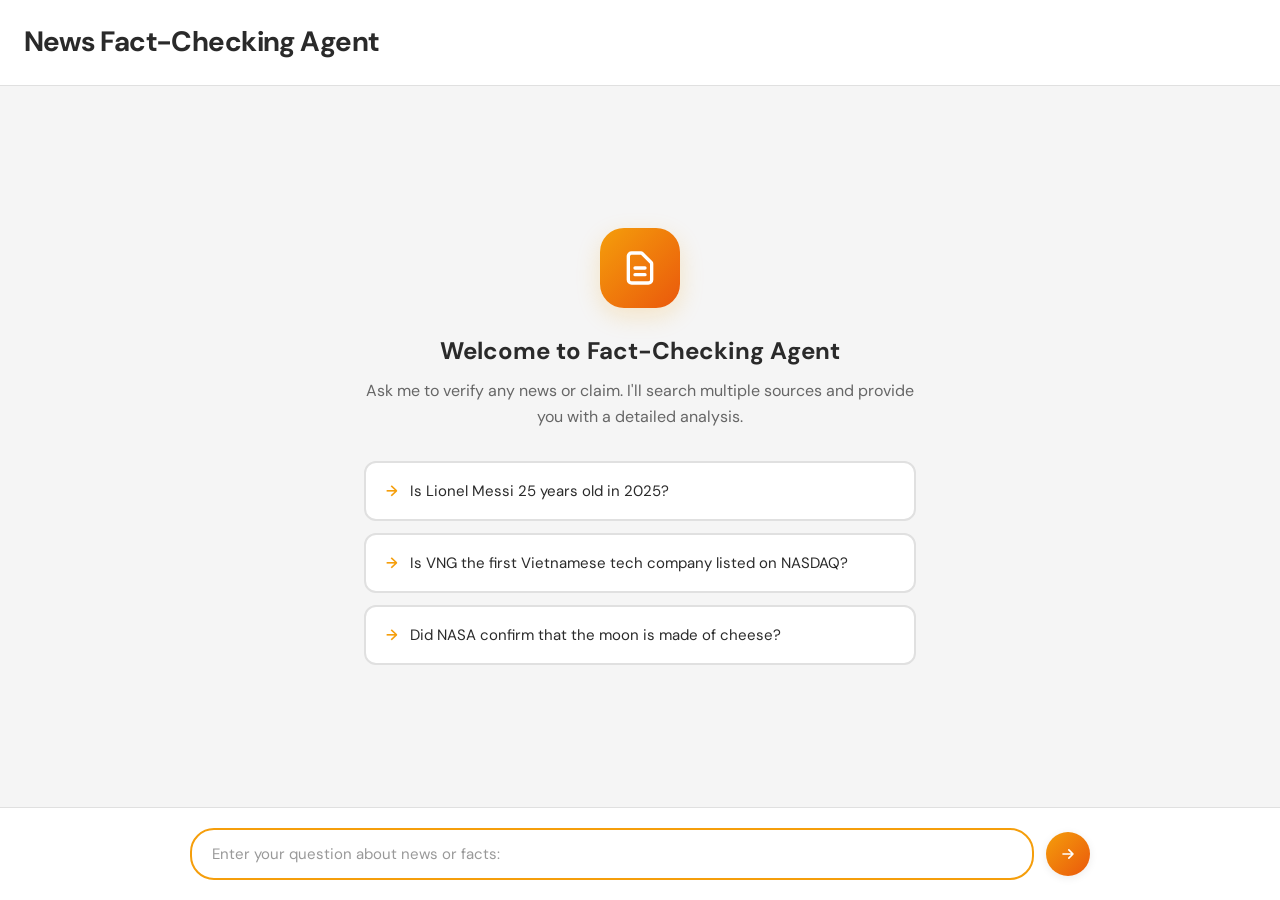
==== web_demo/backend/static/index.html @ e522af96 "Add web template" ====
<!DOCTYPE html>
<html lang="en">

<head>
    <meta charset="UTF-8">
    <meta name="viewport" content="width=device-width, initial-scale=1.0">
    <title>News Fact-Checking Agent</title>
    <link rel="preconnect" href="https://fonts.googleapis.com">
    <link rel="preconnect" href="https://fonts.gstatic.com" crossorigin>
    <link
        href="https://fonts.googleapis.com/css2?family=DM+Sans:wght@400;500;600;700&family=JetBrains+Mono:wght@400;500&display=swap"
        rel="stylesheet">
    <style>
        * {
            box-sizing: border-box;
            margin: 0;
            padding: 0;
        }

        :root {
            --bg-main: #f5f5f5;
            --bg-white: #ffffff;
            --text-primary: #2a2a2a;
            --text-secondary: #666666;

            /* User message colors (coral/red) */
            --user-bg: #ffe5e5;
            --user-border: #ffb3b3;
            --user-icon: #ff6b6b;

            /* Assistant message colors (amber/yellow) */
            --assistant-bg: #fff4e0;
            --assistant-border: #ffd966;
            --assistant-icon: #f59e0b;

            /* Tool call colors */
            --tool-bg: #f8f9fa;
            --tool-border: #e0e0e0;

            /* Status colors */
            --success-bg: #e8f5e9;
            --success-text: #2e7d32;
            --danger-bg: #ffebee;
            --danger-text: #c62828;
            --warning-bg: #fff8e1;
            --warning-text: #f57c00;

            /* Shadows */
            --shadow-sm: 0 1px 3px rgba(0, 0, 0, 0.05);
            --shadow-md: 0 2px 8px rgba(0, 0, 0, 0.08);
        }

        body {
            font-family: 'DM Sans', -apple-system, sans-serif;
            background: var(--bg-main);
            color: var(--text-primary);
            line-height: 1.6;
            display: flex;
            flex-direction: column;
            height: 100vh;
            overflow: hidden;
        }

        /* Header */
        header {
            background: var(--bg-white);
            border-bottom: 1px solid var(--tool-border);
            padding: 1.25rem 1.5rem;
            flex-shrink: 0;
        }

        h1 {
            font-size: 1.75rem;
            font-weight: 700;
            color: var(--text-primary);
            letter-spacing: -0.02em;
        }

        /* Chat Container */
        .chat-container {
            flex: 1;
            overflow-y: auto;
            padding: 2rem 1rem;
            display: flex;
            flex-direction: column;
            gap: 1.5rem;
            max-width: 900px;
            margin: 0 auto;
            width: 100%;
        }

        /* Message Bubbles */
        .message {
            display: flex;
            gap: 0.75rem;
            align-items: flex-start;
            animation: slideIn 0.3s ease-out;
        }

        @keyframes slideIn {
            from {
                opacity: 0;
                transform: translateY(10px);
            }

            to {
                opacity: 1;
                transform: translateY(0);
            }
        }

        .message-icon {
            width: 36px;
            height: 36px;
            border-radius: 50%;
            display: flex;
            align-items: center;
            justify-content: center;
            flex-shrink: 0;
        }

        .message-icon svg {
            width: 20px;
            height: 20px;
            stroke: white;
            stroke-width: 2;
            fill: none;
        }

        .user-message .message-icon {
            background: var(--user-icon);
        }

        .assistant-message .message-icon {
            background: var(--assistant-icon);
        }

        .message-content {
            flex: 1;
            background: var(--bg-white);
            border-radius: 12px;
            padding: 1rem 1.25rem;
            box-shadow: var(--shadow-sm);
            border: 1px solid var(--tool-border);
        }

        .user-message .message-content {
            background: var(--user-bg);
            border-color: var(--user-border);
        }

        .assistant-message .message-content {
            background: var(--assistant-bg);
            border-color: var(--assistant-border);
        }

        .message-text {
            font-size: 0.9375rem;
            line-height: 1.6;
            color: var(--text-primary);
        }

        /* Step-by-step plan styling */
        .plan-section {
            margin-top: 0.75rem;
        }

        .plan-title {
            font-weight: 600;
            margin-bottom: 0.5rem;
            font-size: 0.9375rem;
        }

        .plan-section ol {
            margin-left: 1.25rem;
            color: var(--text-secondary);
        }

        .plan-section li {
            margin-bottom: 0.25rem;
            font-size: 0.875rem;
        }

        /* Tool Call Section */
        .tool-call {
            background: var(--tool-bg);
            border: 1px solid var(--tool-border);
            border-radius: 8px;
            overflow: hidden;
            margin-top: 1rem;
        }

        .tool-header {
            padding: 0.75rem 1rem;
            font-size: 0.875rem;
            font-weight: 500;
            color: var(--text-secondary);
            display: flex;
            justify-content: space-between;
            align-items: center;
            cursor: pointer;
            user-select: none;
            transition: background 0.2s;
        }

        .tool-header:hover {
            background: rgba(0, 0, 0, 0.02);
        }

        .tool-arrow {
            transition: transform 0.3s ease;
            width: 16px;
            height: 16px;
            stroke: var(--text-secondary);
        }

        .tool-call.collapsed .tool-arrow {
            transform: rotate(-90deg);
        }

        .tool-content {
            padding: 1rem;
            border-top: 1px solid var(--tool-border);
            font-family: 'JetBrains Mono', monospace;
            font-size: 0.8125rem;
            color: var(--text-secondary);
            line-height: 1.5;
            max-height: 400px;
            overflow-y: auto;
            transition: max-height 0.3s ease;
        }

        .tool-call.collapsed .tool-content {
            display: none;
        }

        /* Processing Indicator */
        .processing {
            display: flex;
            align-items: center;
            gap: 0.5rem;
            color: var(--text-secondary);
            font-size: 0.875rem;
            padding: 0.5rem 0;
        }

        .spinner {
            width: 16px;
            height: 16px;
            border: 2px solid rgba(0, 0, 0, 0.1);
            border-radius: 50%;
            border-top-color: var(--assistant-icon);
            animation: spin 0.8s linear infinite;
        }

        @keyframes spin {
            to {
                transform: rotate(360deg);
            }
        }

        /* Result Section */
        .result-section {
            margin-top: 1rem;
        }

        .verdict-badge {
            display: inline-flex;
            align-items: center;
            gap: 0.5rem;
            padding: 0.5rem 1rem;
            border-radius: 20px;
            font-weight: 600;
            font-size: 0.875rem;
            text-transform: uppercase;
            letter-spacing: 0.025em;
            margin-bottom: 1rem;
        }

        .verdict-SUPPORTED {
            background: var(--success-bg);
            color: var(--success-text);
        }

        .verdict-REFUTED {
            background: var(--danger-bg);
            color: var(--danger-text);
        }

        .verdict-NEI {
            background: var(--warning-bg);
            color: var(--warning-text);
        }

        .section-title {
            font-weight: 600;
            font-size: 0.9375rem;
            margin: 1.25rem 0 0.75rem 0;
            color: var(--text-primary);
        }

        .justification-text {
            line-height: 1.7;
            color: var(--text-primary);
            font-size: 0.9375rem;
        }

        .justification-text b {
            font-weight: 600;
        }

        .justification-text a {
            color: #0066cc;
            text-decoration: underline;
        }

        .evidence-grid {
            display: grid;
            grid-template-columns: repeat(auto-fill, minmax(260px, 1fr));
            gap: 0.75rem;
            list-style: none;
            margin-top: 0.75rem;
        }

        .evidence-card {
            background: rgba(255, 255, 255, 0.6);
            border: 1px solid var(--tool-border);
            border-radius: 8px;
            padding: 1rem;
            font-size: 0.875rem;
            line-height: 1.5;
            transition: all 0.2s;
        }

        .evidence-card:hover {
            border-color: var(--assistant-border);
            box-shadow: var(--shadow-md);
        }

        .evidence-title {
            font-weight: 600;
            color: var(--text-primary);
            margin-bottom: 0.5rem;
        }

        .evidence-text {
            color: var(--text-secondary);
            margin-bottom: 0.75rem;
        }

        .evidence-link {
            display: flex;
            align-items: center;
            gap: 0.375rem;
            font-size: 0.75rem;
            color: #0066cc;
            text-decoration: none;
            padding-top: 0.75rem;
            border-top: 1px solid var(--tool-border);
        }

        .evidence-link:hover {
            text-decoration: underline;
        }

        .evidence-link svg {
            width: 12px;
            height: 12px;
            flex-shrink: 0;
        }

        .evidence-link span {
            overflow: hidden;
            text-overflow: ellipsis;
            white-space: nowrap;
        }

        /* Input Section */
        .input-section {
            background: var(--bg-white);
            border-top: 1px solid var(--tool-border);
            padding: 1.25rem 1.5rem;
            flex-shrink: 0;
        }

        .input-wrapper {
            max-width: 900px;
            margin: 0 auto;
            display: flex;
            gap: 0.75rem;
            align-items: center;
        }

        .input-field {
            flex: 1;
            background: var(--bg-main);
            border: 2px solid var(--tool-border);
            border-radius: 24px;
            padding: 0.875rem 1.25rem;
            font-family: inherit;
            font-size: 0.9375rem;
            color: var(--text-primary);
            outline: none;
            transition: all 0.2s;
        }

        .input-field:focus {
            border-color: var(--assistant-icon);
            background: var(--bg-white);
        }

        .input-field::placeholder {
            color: #999;
        }

        .send-button {
            width: 44px;
            height: 44px;
            border-radius: 50%;
            background: linear-gradient(135deg, var(--assistant-icon), #ea580c);
            border: none;
            cursor: pointer;
            display: flex;
            align-items: center;
            justify-content: center;
            transition: all 0.2s;
            flex-shrink: 0;
            box-shadow: var(--shadow-md);
        }

        .send-button:hover:not(:disabled) {
            transform: scale(1.05);
            box-shadow: 0 4px 12px rgba(245, 158, 11, 0.3);
        }

        .send-button:disabled {
            opacity: 0.5;
            cursor: not-allowed;
        }

        .send-button svg {
            width: 20px;
            height: 20px;
            stroke: white;
            fill: none;
            stroke-width: 2;
        }

        /* Empty State */
        .empty-state {
            display: flex;
            flex-direction: column;
            align-items: center;
            justify-content: center;
            text-align: center;
            padding: 3rem 1.5rem;
            max-width: 600px;
            margin: 0 auto;
            height: 100%;
        }

        .empty-icon {
            width: 80px;
            height: 80px;
            background: linear-gradient(135deg, var(--assistant-icon), #ea580c);
            border-radius: 24px;
            display: flex;
            align-items: center;
            justify-content: center;
            margin-bottom: 1.5rem;
            box-shadow: 0 8px 24px rgba(245, 158, 11, 0.2);
        }

        .empty-icon svg {
            width: 40px;
            height: 40px;
            stroke: white;
            fill: none;
            stroke-width: 2;
        }

        .empty-title {
            font-size: 1.5rem;
            font-weight: 700;
            color: var(--text-primary);
            margin-bottom: 0.5rem;
        }

        .empty-description {
            font-size: 1rem;
            color: var(--text-secondary);
            margin-bottom: 2rem;
            line-height: 1.6;
        }

        .example-questions {
            display: grid;
            gap: 0.75rem;
            width: 100%;
        }

        .example-card {
            background: var(--bg-white);
            border: 2px solid var(--tool-border);
            border-radius: 12px;
            padding: 1rem 1.25rem;
            text-align: left;
            cursor: pointer;
            transition: all 0.2s;
            font-size: 0.9375rem;
            color: var(--text-primary);
        }

        .example-card:hover {
            border-color: var(--assistant-icon);
            background: var(--assistant-bg);
            transform: translateY(-2px);
            box-shadow: var(--shadow-md);
        }

        .example-card::before {
            content: '→';
            margin-right: 0.5rem;
            color: var(--assistant-icon);
            font-weight: 600;
        }

        /* Utilities */
        .hidden {
            display: none !important;
        }

        /* Scrollbar styling */
        .chat-container::-webkit-scrollbar,
        .tool-content::-webkit-scrollbar {
            width: 8px;
        }

        .chat-container::-webkit-scrollbar-track,
        .tool-content::-webkit-scrollbar-track {
            background: transparent;
        }

        .chat-container::-webkit-scrollbar-thumb,
        .tool-content::-webkit-scrollbar-thumb {
            background: #d0d0d0;
            border-radius: 4px;
        }

        .chat-container::-webkit-scrollbar-thumb:hover,
        .tool-content::-webkit-scrollbar-thumb:hover {
            background: #b0b0b0;
        }

        /* Responsive */
        @media (max-width: 768px) {
            .chat-container {
                padding: 1rem 0.75rem;
            }

            .evidence-grid {
                grid-template-columns: 1fr;
            }

            h1 {
                font-size: 1.5rem;
            }
        }
    </style>
</head>

<body>
    <header>
        <h1>News Fact-Checking Agent</h1>
    </header>

    <div class="chat-container" id="chatContainer">
        <!-- Empty State (shown when no messages) -->
        <div class="empty-state" id="emptyState">
            <div class="empty-icon">
                <svg fill="none" stroke="currentColor" viewBox="0 0 24 24">
                    <path stroke-linecap="round" stroke-linejoin="round"
                        d="M9 12h6m-6 4h6m2 5H7a2 2 0 01-2-2V5a2 2 0 012-2h5.586a1 1 0 01.707.293l5.414 5.414a1 1 0 01.293.707V19a2 2 0 01-2 2z">
                    </path>
                </svg>
            </div>
            <h2 class="empty-title">Welcome to Fact-Checking Agent</h2>
            <p class="empty-description">
                Ask me to verify any news or claim. I'll search multiple sources and provide you with a detailed
                analysis.
            </p>
            <div class="example-questions">
                <div class="example-card" onclick="fillExample('Is Lionel Messi 25 years old in 2025?')">
                    Is Lionel Messi 25 years old in 2025?
                </div>
                <div class="example-card"
                    onclick="fillExample('Is VNG the first Vietnamese tech company listed on NASDAQ?')">
                    Is VNG the first Vietnamese tech company listed on NASDAQ?
                </div>
                <div class="example-card" onclick="fillExample('Did NASA confirm that the moon is made of cheese?')">
                    Did NASA confirm that the moon is made of cheese?
                </div>
            </div>
        </div>
        <!-- Messages will be dynamically added here -->
    </div>

    <div class="input-section">
        <div class="input-wrapper">
            <input type="text" id="claimInput" class="input-field"
                placeholder="Enter your question about news or facts:" autocomplete="off">
            <button class="send-button" id="sendButton" onclick="submitClaim()">
                <svg fill="none" stroke="currentColor" viewBox="0 0 24 24">
                    <path stroke-linecap="round" stroke-linejoin="round" d="M13 7l5 5m0 0l-5 5m5-5H6"></path>
                </svg>
            </button>
        </div>
    </div>

    <script>
        const chatContainer = document.getElementById('chatContainer');
        const claimInput = document.getElementById('claimInput');
        const sendButton = document.getElementById('sendButton');
        const emptyState = document.getElementById('emptyState');

        let currentToolCalls = [];
        let processingElement = null;

        function fillExample(text) {
            claimInput.value = text;
            claimInput.focus();
        }

        function submitClaim() {
            const claim = claimInput.value.trim();
            if (!claim) {
                claimInput.focus();
                return;
            }

            // Hide empty state
            if (emptyState) {
                emptyState.style.display = 'none';
            }

            // Disable input
            claimInput.disabled = true;
            sendButton.disabled = true;

            // Add user message
            addUserMessage(claim);

            // Clear input
            claimInput.value = '';

            // Add assistant response container
            addAssistantMessage();

            // Start fact checking
            checkClaim(claim);
        }

        function addUserMessage(text) {
            const messageDiv = document.createElement('div');
            messageDiv.className = 'message user-message';
            messageDiv.innerHTML = `
                <div class="message-icon">
                    <svg fill="none" stroke="currentColor" viewBox="0 0 24 24">
                        <path stroke-linecap="round" stroke-linejoin="round" d="M16 7a4 4 0 11-8 0 4 4 0 018 0zM12 14a7 7 0 00-7 7h14a7 7 0 00-7-7z"></path>
                    </svg>
                </div>
                <div class="message-content">
                    <div class="message-text">${escapeHtml(text)}</div>
                </div>
            `;
            chatContainer.appendChild(messageDiv);
            scrollToBottom();
        }

        function addAssistantMessage() {
            const messageDiv = document.createElement('div');
            messageDiv.className = 'message assistant-message';
            messageDiv.id = 'assistantMessage';
            messageDiv.innerHTML = `
                <div class="message-icon">
                    <svg fill="none" stroke="currentColor" viewBox="0 0 24 24">
                        <path stroke-linecap="round" stroke-linejoin="round" d="M9.663 17h4.673M12 3v1m6.364 1.636l-.707.707M21 12h-1M4 12H3m3.343-5.657l-.707-.707m2.828 9.9a5 5 0 117.072 0l-.548.547A3.374 3.374 0 0014 18.469V19a2 2 0 11-4 0v-.531c0-.895-.356-1.754-.988-2.386l-.548-.547z"></path>
                    </svg>
                </div>
                <div class="message-content" id="assistantContent">
                    <div class="plan-section">
                        <div class="plan-title">Here's my step-by-step plan:</div>
                        <ol>
                            <li>Decide on search terms based on the statement.</li>
                            <li>Decide on the sources to check for information (at least 5 sources).</li>
                            <li>Search for the relevant information from the sources one by one.</li>
                            <li>Summarize the findings and generate a markdown report.</li>
                        </ol>
                    </div>
                </div>
            `;
            chatContainer.appendChild(messageDiv);
            scrollToBottom();
        }

        function addToolCall(message) {
            const assistantContent = document.getElementById('assistantContent');
            if (!assistantContent) return;

            const toolDiv = document.createElement('div');
            toolDiv.className = 'tool-call collapsed';
            const toolId = 'tool-' + Date.now();
            toolDiv.id = toolId;
            toolDiv.innerHTML = `
                <div class="tool-header" onclick="toggleTool('${toolId}')">
                    <span>Tool Call</span>
                    <svg class="tool-arrow" fill="none" stroke="currentColor" viewBox="0 0 24 24">
                        <path stroke-linecap="round" stroke-linejoin="round" d="M19 9l-7 7-7-7"></path>
                    </svg>
                </div>
                <div class="tool-content">${escapeHtml(message)}</div>
            `;
            assistantContent.appendChild(toolDiv);
            scrollToBottom();
        }

        function addProcessing() {
            const assistantContent = document.getElementById('assistantContent');
            if (!assistantContent) return;

            processingElement = document.createElement('div');
            processingElement.className = 'processing';
            processingElement.id = 'processingIndicator';
            processingElement.innerHTML = `
                <div class="spinner"></div>
                <span>Processing...</span>
            `;
            assistantContent.appendChild(processingElement);
            scrollToBottom();
        }

        function removeProcessing() {
            if (processingElement) {
                processingElement.remove();
                processingElement = null;
            }
        }

        function showResult(result) {
            removeProcessing();

            const assistantContent = document.getElementById('assistantContent');
            if (!assistantContent) return;

            const resultDiv = document.createElement('div');
            resultDiv.className = 'result-section';

            // Verdict
            const verdict = result.verdict || 'NEI';
            let verdictHTML = `<div class="verdict-badge verdict-${verdict}">${verdict}</div>`;

            // Justification
            let justification = result.justification || 'No justification provided.';
            justification = justification
                .replace(/\*\*(.*?)\*\*/g, '<b>$1</b>')
                .replace(/\[(.*?)\]\((.*?)\)/g, '<a href="$2" target="_blank">$1</a>')
                .replace(/\n/g, '<br>');

            let justificationHTML = `
                <div class="section-title">Justification</div>
                <div class="justification-text">${justification}</div>
            `;

            // Evidence
            let evidenceHTML = '';
            const evidences = result.evidences || [];
            if (evidences.length > 0) {
                evidenceHTML = '<div class="section-title">Evidence & References</div><ul class="evidence-grid">';
                evidences.forEach(evObj => {
                    const content = typeof evObj === 'string' ? evObj : evObj.text;
                    const url = typeof evObj === 'object' ? evObj.url : null;
                    const title = typeof evObj === 'object' ? evObj.title : null;

                    const cleanContent = content.replace(/\*\*/g, '').replace(/### Evidence from `[^`]+`\n/g, '');

                    let cardHTML = '<li class="evidence-card">';
                    if (title) {
                        cardHTML += `<div class="evidence-title">${escapeHtml(title)}</div>`;
                    }
                    cardHTML += `<div class="evidence-text">${escapeHtml(cleanContent)}</div>`;
                    if (url) {
                        cardHTML += `
                            <a href="${escapeHtml(url)}" target="_blank" class="evidence-link">
                                <svg fill="none" stroke="currentColor" viewBox="0 0 24 24">
                                    <path stroke-linecap="round" stroke-linejoin="round" d="M10 6H6a2 2 0 00-2 2v10a2 2 0 002 2h10a2 2 0 002-2v-4M14 4h6m0 0v6m0-6L10 14"></path>
                                </svg>
                                <span>${escapeHtml(url)}</span>
                            </a>
                        `;
                    }
                    cardHTML += '</li>';
                    evidenceHTML += cardHTML;
                });
                evidenceHTML += '</ul>';
            }

            resultDiv.innerHTML = verdictHTML + justificationHTML + evidenceHTML;
            assistantContent.appendChild(resultDiv);

            // Re-enable input
            claimInput.disabled = false;
            sendButton.disabled = false;
            claimInput.focus();

            scrollToBottom();
        }

        async function checkClaim(claim) {
            addProcessing();

            try {
                const response = await fetch('/api/check', {
                    method: 'POST',
                    headers: { 'Content-Type': 'application/json' },
                    body: JSON.stringify({ claim })
                });

                if (!response.ok) throw new Error('Network response was not ok');

                const reader = response.body.getReader();
                const decoder = new TextDecoder();
                let buffer = '';

                while (true) {
                    const { done, value } = await reader.read();
                    if (done) break;

                    buffer += decoder.decode(value, { stream: true });
                    const lines = buffer.split('\n\n');
                    buffer = lines.pop();

                    for (const line of lines) {
                        if (line.startsWith('event: ')) {
                            const [meta, ...dataParts] = line.split('\n');
                            const eventType = meta.replace('event: ', '').trim();
                            const dataStr = dataParts.map(p => p.replace('data: ', '')).join('\n').trim();

                            if (!dataStr) continue;
                            const data = JSON.parse(dataStr);

                            if (eventType === 'log') {
                                addToolCall(data.message);
                            } else if (eventType === 'result') {
                                showResult(data);
                            } else if (eventType === 'error') {
                                removeProcessing();
                                addToolCall('ERROR: ' + data.error);
                                claimInput.disabled = false;
                                sendButton.disabled = false;
                            }
                        }
                    }
                }
            } catch (err) {
                console.error(err);
                removeProcessing();
                addToolCall('Error connecting to server: ' + err.message);
                claimInput.disabled = false;
                sendButton.disabled = false;
            }
        }

        function toggleTool(toolId) {
            const toolElement = document.getElementById(toolId);
            if (toolElement) {
                toolElement.classList.toggle('collapsed');
            }
        }

        function scrollToBottom() {
            setTimeout(() => {
                chatContainer.scrollTop = chatContainer.scrollHeight;
            }, 100);
        }

        function escapeHtml(text) {
            const div = document.createElement('div');
            div.textContent = text;
            return div.innerHTML;
        }

        // Allow Enter to submit
        claimInput.addEventListener('keydown', (e) => {
            if (e.key === 'Enter' && !claimInput.disabled) {
                submitClaim();
            }
        });

        // Focus input on load
        claimInput.focus();
    </script>
</body>

</html>
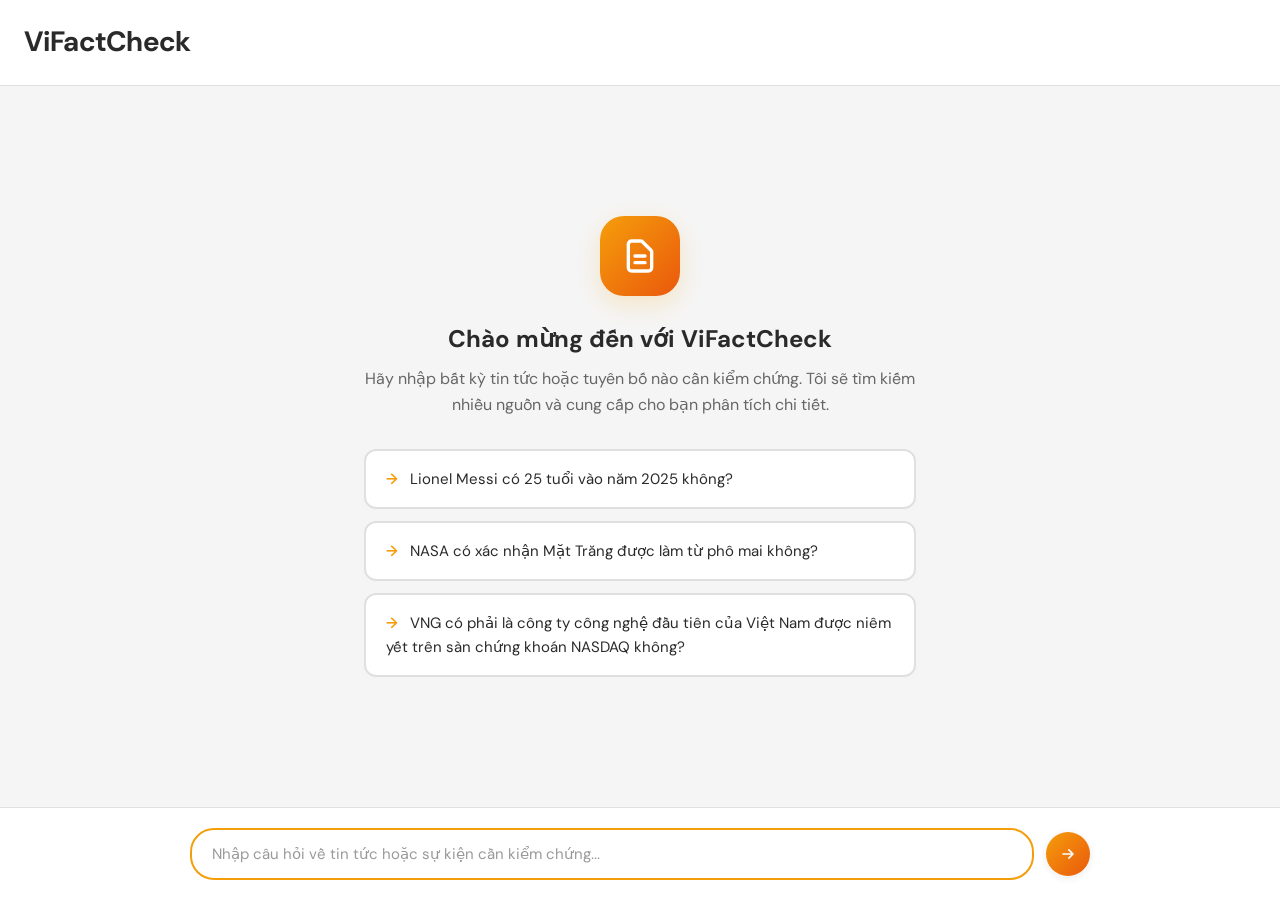
==== commit 0fba7c09: "Add ViFactCheck procedure" ====
--- a/web_demo/backend/static/index.html
+++ b/web_demo/backend/static/index.html
@@ -1,10 +1,10 @@
 <!DOCTYPE html>
-<html lang="en">
+<html lang="vi">
 
 <head>
     <meta charset="UTF-8">
     <meta name="viewport" content="width=device-width, initial-scale=1.0">
-    <title>News Fact-Checking Agent</title>
+    <title>Công cụ Kiểm chứng Tin tức</title>
     <link rel="preconnect" href="https://fonts.googleapis.com">
     <link rel="preconnect" href="https://fonts.gstatic.com" crossorigin>
     <link
@@ -183,20 +183,42 @@
 
         /* Tool Call Section */
         .tool-call {
-            background: var(--tool-bg);
+            background: var(--bg-white);
             border: 1px solid var(--tool-border);
-            border-radius: 8px;
+            border-radius: 10px;
             overflow: hidden;
-            margin-top: 1rem;
+            margin-top: 0.75rem;
+            box-shadow: var(--shadow-sm);
+            transition: all 0.2s;
+        }
+
+        .tool-call:hover {
+            box-shadow: var(--shadow-md);
+        }
+
+        .tool-call.tool-info {
+            border-left: 3px solid #3b82f6;
+        }
+
+        .tool-call.tool-success {
+            border-left: 3px solid var(--success-text);
+        }
+
+        .tool-call.tool-error {
+            border-left: 3px solid var(--danger-text);
+        }
+
+        .tool-call.tool-warning {
+            border-left: 3px solid var(--warning-text);
         }
 
         .tool-header {
-            padding: 0.75rem 1rem;
+            padding: 0.875rem 1rem;
             font-size: 0.875rem;
             font-weight: 500;
-            color: var(--text-secondary);
-            display: flex;
-            justify-content: space-between;
+            color: var(--text-primary);
+            display: flex;
+            gap: 0.75rem;
             align-items: center;
             cursor: pointer;
             user-select: none;
@@ -205,6 +227,56 @@
 
         .tool-header:hover {
             background: rgba(0, 0, 0, 0.02);
+        }
+
+        .tool-icon {
+            width: 20px;
+            height: 20px;
+            flex-shrink: 0;
+            display: flex;
+            align-items: center;
+            justify-content: center;
+            border-radius: 4px;
+            font-size: 0.875rem;
+        }
+
+        .tool-info .tool-icon {
+            color: #3b82f6;
+            background: rgba(59, 130, 246, 0.1);
+        }
+
+        .tool-success .tool-icon {
+            color: var(--success-text);
+            background: var(--success-bg);
+        }
+
+        .tool-error .tool-icon {
+            color: var(--danger-text);
+            background: var(--danger-bg);
+        }
+
+        .tool-warning .tool-icon {
+            color: var(--warning-text);
+            background: var(--warning-bg);
+        }
+
+        .tool-label {
+            flex: 1;
+            display: flex;
+            flex-direction: column;
+            gap: 0.125rem;
+        }
+
+        .tool-title {
+            font-weight: 600;
+            font-size: 0.875rem;
+            color: var(--text-primary);
+        }
+
+        .tool-summary {
+            font-size: 0.8125rem;
+            color: var(--text-secondary);
+            font-weight: 400;
         }
 
         .tool-arrow {
@@ -212,6 +284,7 @@
             width: 16px;
             height: 16px;
             stroke: var(--text-secondary);
+            flex-shrink: 0;
         }
 
         .tool-call.collapsed .tool-arrow {
@@ -224,14 +297,55 @@
             font-family: 'JetBrains Mono', monospace;
             font-size: 0.8125rem;
             color: var(--text-secondary);
-            line-height: 1.5;
+            line-height: 1.6;
             max-height: 400px;
             overflow-y: auto;
-            transition: max-height 0.3s ease;
+            background: var(--tool-bg);
+        }
+
+        .tool-content pre {
+            margin: 0;
+            white-space: pre-wrap;
+            word-break: break-word;
         }
 
         .tool-call.collapsed .tool-content {
             display: none;
+        }
+
+        /* ANSI Color Styles */
+        .ansi-green {
+            color: #2e7d32;
+            font-weight: 500;
+        }
+
+        .ansi-yellow {
+            color: #f57c00;
+            font-weight: 500;
+        }
+
+        .ansi-red {
+            color: #c62828;
+            font-weight: 500;
+        }
+
+        .ansi-blue {
+            color: #1976d2;
+            font-weight: 500;
+        }
+
+        .ansi-magenta {
+            color: #7b1fa2;
+            font-weight: 500;
+        }
+
+        .ansi-cyan {
+            color: #0097a7;
+            font-weight: 500;
+        }
+
+        .ansi-reset {
+            color: inherit;
         }
 
         /* Processing Indicator */
@@ -258,6 +372,146 @@
                 transform: rotate(360deg);
             }
         }
+
+        @keyframes pulse-glow {
+
+            0%,
+            100% {
+                box-shadow: 0 0 0 0 rgba(245, 158, 11, 0.4);
+            }
+
+            50% {
+                box-shadow: 0 0 0 4px rgba(245, 158, 11, 0.1);
+            }
+        }
+
+        @keyframes pulse-border {
+
+            0%,
+            100% {
+                border-left-width: 3px;
+            }
+
+            50% {
+                border-left-width: 5px;
+            }
+        }
+
+        @keyframes ripple {
+            0% {
+                transform: scale(1);
+                opacity: 0.4;
+            }
+
+            100% {
+                transform: scale(2);
+                opacity: 0;
+            }
+        }
+
+        /* Step-based Progress UI */
+        .steps-container {
+            margin-top: 1rem;
+            display: flex;
+            flex-direction: column;
+            gap: 0.75rem;
+        }
+
+        .step-item {
+            display: flex;
+            gap: 0.75rem;
+            align-items: flex-start;
+            padding: 0.75rem;
+            background: rgba(255, 255, 255, 0.5);
+            border-radius: 8px;
+            border-left: 3px solid transparent;
+            transition: all 0.3s;
+        }
+
+        .step-item.running {
+            border-left-color: var(--assistant-icon);
+            background: rgba(245, 158, 11, 0.05);
+            animation: pulse-border 2s ease-in-out infinite;
+        }
+
+        .step-item.complete {
+            border-left-color: var(--success-text);
+            background: rgba(46, 125, 50, 0.05);
+        }
+
+        .step-icon {
+            width: 24px;
+            height: 24px;
+            border-radius: 50%;
+            display: flex;
+            align-items: center;
+            justify-content: center;
+            flex-shrink: 0;
+            font-size: 0.75rem;
+            font-weight: 600;
+            position: relative;
+        }
+
+        .step-item.running .step-icon {
+            background: var(--assistant-icon);
+            color: white;
+            animation: pulse-glow 2s ease-in-out infinite;
+        }
+
+        /* Ripple effect for running icon */
+        .step-item.running .step-icon::before {
+            content: '';
+            position: absolute;
+            width: 100%;
+            height: 100%;
+            border-radius: 50%;
+            background: var(--assistant-icon);
+            opacity: 0.4;
+            animation: ripple 2s ease-out infinite;
+        }
+
+        .step-item.complete .step-icon {
+            background: var(--success-text);
+            color: white;
+        }
+
+        .step-icon.spinner-icon {
+            border: 2px solid rgba(255, 255, 255, 0.3);
+            border-top-color: white;
+            animation: spin 0.8s linear infinite;
+        }
+
+        .step-content {
+            flex: 1;
+        }
+
+        .step-title {
+            font-weight: 600;
+            font-size: 0.9375rem;
+            color: var(--text-primary);
+            margin-bottom: 0.25rem;
+        }
+
+        .step-detail {
+            font-size: 0.875rem;
+            color: var(--text-secondary);
+            line-height: 1.5;
+            white-space: pre-wrap;
+            /* Preserve line breaks and formatting */
+            word-wrap: break-word;
+            /* Break long URLs */
+        }
+
+        .step-result {
+            margin-top: 0.5rem;
+            padding: 0.5rem;
+            background: rgba(255, 255, 255, 0.7);
+            border-radius: 6px;
+            font-size: 0.875rem;
+            color: var(--text-primary);
+            line-height: 1.5;
+        }
+
 
         /* Result Section */
         .result-section {
@@ -571,7 +825,7 @@
 
 <body>
     <header>
-        <h1>News Fact-Checking Agent</h1>
+        <h1>ViFactCheck</h1>
     </header>
 
     <div class="chat-container" id="chatContainer">
@@ -584,21 +838,23 @@
                     </path>
                 </svg>
             </div>
-            <h2 class="empty-title">Welcome to Fact-Checking Agent</h2>
+            <h2 class="empty-title">Chào mừng đến với ViFactCheck</h2>
             <p class="empty-description">
-                Ask me to verify any news or claim. I'll search multiple sources and provide you with a detailed
-                analysis.
+                Hãy nhập bất kỳ tin tức hoặc tuyên bố nào cần kiểm chứng. Tôi sẽ tìm kiếm nhiều nguồn và cung cấp cho
+                bạn phân tích chi tiết.
             </p>
             <div class="example-questions">
-                <div class="example-card" onclick="fillExample('Is Lionel Messi 25 years old in 2025?')">
-                    Is Lionel Messi 25 years old in 2025?
+                <div class="example-card" onclick="fillExample('Lionel Messi có 25 tuổi vào năm 2025 không?')">
+                    Lionel Messi có 25 tuổi vào năm 2025 không?
                 </div>
                 <div class="example-card"
-                    onclick="fillExample('Is VNG the first Vietnamese tech company listed on NASDAQ?')">
-                    Is VNG the first Vietnamese tech company listed on NASDAQ?
+                    onclick="fillExample('NASA có xác nhận Mặt Trăng được làm từ phô mai không?')">
+                    NASA có xác nhận Mặt Trăng được làm từ phô mai không?
                 </div>
-                <div class="example-card" onclick="fillExample('Did NASA confirm that the moon is made of cheese?')">
-                    Did NASA confirm that the moon is made of cheese?
+                <div class="example-card"
+                    onclick="fillExample('VNG có phải là công ty công nghệ đầu tiên của Việt Nam được niêm yết trên sàn chứng khoán NASDAQ không?')">
+                    VNG có phải là công ty công nghệ đầu tiên của Việt Nam được niêm yết trên sàn chứng khoán NASDAQ
+                    không?
                 </div>
             </div>
         </div>
@@ -608,7 +864,7 @@
     <div class="input-section">
         <div class="input-wrapper">
             <input type="text" id="claimInput" class="input-field"
-                placeholder="Enter your question about news or facts:" autocomplete="off">
+                placeholder="Nhập câu hỏi về tin tức hoặc sự kiện cần kiểm chứng..." autocomplete="off">
             <button class="send-button" id="sendButton" onclick="submitClaim()">
                 <svg fill="none" stroke="currentColor" viewBox="0 0 24 24">
                     <path stroke-linecap="round" stroke-linejoin="round" d="M13 7l5 5m0 0l-5 5m5-5H6"></path>
@@ -625,6 +881,8 @@
 
         let currentToolCalls = [];
         let processingElement = null;
+        let currentAssistantContent = null; // Track the current assistant message content
+        let messageCounter = 0; // Counter for unique message IDs
 
         function fillExample(text) {
             claimInput.value = text;
@@ -678,64 +936,203 @@
         }
 
         function addAssistantMessage() {
+            // Reset state for new message
+            messageCounter++;
+            processingElement = null;
+            stepsContainer = null;
+            stepMap = new Map();
+
             const messageDiv = document.createElement('div');
             messageDiv.className = 'message assistant-message';
-            messageDiv.id = 'assistantMessage';
+            messageDiv.id = `assistantMessage-${messageCounter}`;
             messageDiv.innerHTML = `
                 <div class="message-icon">
                     <svg fill="none" stroke="currentColor" viewBox="0 0 24 24">
                         <path stroke-linecap="round" stroke-linejoin="round" d="M9.663 17h4.673M12 3v1m6.364 1.636l-.707.707M21 12h-1M4 12H3m3.343-5.657l-.707-.707m2.828 9.9a5 5 0 117.072 0l-.548.547A3.374 3.374 0 0014 18.469V19a2 2 0 11-4 0v-.531c0-.895-.356-1.754-.988-2.386l-.548-.547z"></path>
                     </svg>
                 </div>
-                <div class="message-content" id="assistantContent">
-                    <div class="plan-section">
-                        <div class="plan-title">Here's my step-by-step plan:</div>
-                        <ol>
-                            <li>Decide on search terms based on the statement.</li>
-                            <li>Decide on the sources to check for information (at least 5 sources).</li>
-                            <li>Search for the relevant information from the sources one by one.</li>
-                            <li>Summarize the findings and generate a markdown report.</li>
-                        </ol>
-                    </div>
+                <div class="message-content" id="assistantContent-${messageCounter}">
                 </div>
             `;
             chatContainer.appendChild(messageDiv);
+
+            // Store reference to the current assistant content
+            currentAssistantContent = messageDiv.querySelector('.message-content');
+
             scrollToBottom();
         }
 
+        function parseAnsiCodes(text) {
+            // First escape HTML
+            let result = escapeHtml(text);
+
+            // Remove all ANSI escape sequences (starting with ESC or \033 or \x1b)
+            // This handles complex sequences like cursor movement, RGB colors, etc.
+            result = result.replace(/\x1b\[[0-9;]*m/g, '');
+            result = result.replace(/\033\[[0-9;]*m/g, '');
+
+            // Map simple ANSI codes to CSS classes
+            const ansiMap = {
+                '[93m': '<span class="ansi-yellow">',
+                '[92m': '<span class="ansi-green">',
+                '[91m': '<span class="ansi-red">',
+                '[94m': '<span class="ansi-blue">',
+                '[95m': '<span class="ansi-magenta">',
+                '[96m': '<span class="ansi-cyan">',
+                '[39m': '</span>',
+                '[0m': '</span>'
+            };
+
+            for (const [code, replacement] of Object.entries(ansiMap)) {
+                result = result.split(code).join(replacement);
+            }
+
+            // Remove any remaining ANSI-like patterns including RGB colors
+            // Pattern like [38;2;R;G;Bm or [48;2;R;G;Bm
+            result = result.replace(/\[38;2;\d+;\d+;\d+m/g, '');
+            result = result.replace(/\[48;2;\d+;\d+;\d+m/g, '');
+            // Generic pattern for any remaining [number;...m sequences
+            result = result.replace(/\[\d+(;\d+)*m/g, '');
+
+            return result;
+        }
+
+        function categorizeMessage(message) {
+            const lowerMsg = message.toLowerCase();
+
+            // Error patterns
+            if (lowerMsg.includes('error') || lowerMsg.includes('exception') ||
+                lowerMsg.includes('failed') || lowerMsg.includes('traceback') ||
+                lowerMsg.includes('[91m') || /ssl.*error/i.test(message)) {
+                return 'error';
+            }
+
+            // Success patterns
+            if (lowerMsg.includes('complete') || lowerMsg.includes('success') ||
+                lowerMsg.includes('verified') || lowerMsg.includes('[92m') ||
+                /is (supported|refuted)/i.test(message)) {
+                return 'success';
+            }
+
+            // Warning patterns
+            if (lowerMsg.includes('warning') || lowerMsg.includes('retry') ||
+                lowerMsg.includes('[93m') || lowerMsg.includes('timeout')) {
+                return 'warning';
+            }
+
+            return 'info';
+        }
+
+        function generateSummary(message, type) {
+            // Try to extract meaningful summary
+            const lines = message.split('\n').filter(l => l.trim());
+
+            if (type === 'error') {
+                // Extract error type
+                const errorMatch = message.match(/(Error|Exception):\s*(.+)/i);
+                if (errorMatch) {
+                    return 'Lỗi: ' + errorMatch[2].substring(0, 80);
+                }
+                if (message.includes('SSL')) {
+                    return 'Lỗi kết nối SSL';
+                }
+                return 'Đã xảy ra lỗi trong quá trình xử lý';
+            }
+
+            if (type === 'success') {
+                if (message.includes('refuted')) {
+                    return 'Đã bác bỏ tuyên bố';
+                }
+                if (message.includes('supported')) {
+                    return 'Đã xác nhận tuyên bố';
+                }
+                return 'Thực hiện thành công';
+            }
+
+            if (type === 'warning') {
+                return 'Cảnh báo: ' + (lines[0] || 'Có vấn đề cần lưu ý').substring(0, 80);
+            }
+
+            // For info, try to extract action
+            const claimMatch = message.match(/Claim:\s*"([^"]+)"/i);
+            if (claimMatch) {
+                return 'Đang kiểm chứng: ' + claimMatch[1].substring(0, 60) + '...';
+            }
+
+            if (message.includes('Verifying claim')) {
+                return 'Đang kiểm chứng tuyên bố';
+            }
+
+            if (message.includes('Asking question')) {
+                return 'Đặt câu hỏi kiểm chứng';
+            }
+
+            // Default to first meaningful line
+            const firstLine = lines.find(l => l.length > 10) || lines[0] || message;
+            return firstLine.substring(0, 80) + (firstLine.length > 80 ? '...' : '');
+        }
+
+        function getToolIcon(type) {
+            const icons = {
+                'info': 'ℹ️',
+                'success': '✓',
+                'error': '✕',
+                'warning': '⚠'
+            };
+            return icons[type] || 'ℹ️';
+        }
+
+        function getToolTitle(type) {
+            const titles = {
+                'info': 'Thông tin',
+                'success': 'Thành công',
+                'error': 'Lỗi',
+                'warning': 'Cảnh báo'
+            };
+            return titles[type] || 'Công cụ';
+        }
+
         function addToolCall(message) {
-            const assistantContent = document.getElementById('assistantContent');
-            if (!assistantContent) return;
+            if (!currentAssistantContent) return;
+
+            const type = categorizeMessage(message);
+            const summary = generateSummary(message, type);
+            const icon = getToolIcon(type);
+            const title = getToolTitle(type);
+            const formattedContent = parseAnsiCodes(message);
 
             const toolDiv = document.createElement('div');
-            toolDiv.className = 'tool-call collapsed';
-            const toolId = 'tool-' + Date.now();
+            toolDiv.className = `tool-call tool-${type} collapsed`;
+            const toolId = 'tool-' + Date.now() + '-' + Math.random().toString(36).substr(2, 9);
             toolDiv.id = toolId;
             toolDiv.innerHTML = `
                 <div class="tool-header" onclick="toggleTool('${toolId}')">
-                    <span>Tool Call</span>
+                    <div class="tool-icon">${icon}</div>
+                    <div class="tool-label">
+                        <div class="tool-title">${title}</div>
+                        <div class="tool-summary">${summary}</div>
+                    </div>
                     <svg class="tool-arrow" fill="none" stroke="currentColor" viewBox="0 0 24 24">
                         <path stroke-linecap="round" stroke-linejoin="round" d="M19 9l-7 7-7-7"></path>
                     </svg>
                 </div>
-                <div class="tool-content">${escapeHtml(message)}</div>
+                <div class="tool-content"><pre>${formattedContent}</pre></div>
             `;
-            assistantContent.appendChild(toolDiv);
+            currentAssistantContent.appendChild(toolDiv);
             scrollToBottom();
         }
 
         function addProcessing() {
-            const assistantContent = document.getElementById('assistantContent');
-            if (!assistantContent) return;
+            if (!currentAssistantContent) return;
 
             processingElement = document.createElement('div');
             processingElement.className = 'processing';
             processingElement.id = 'processingIndicator';
             processingElement.innerHTML = `
                 <div class="spinner"></div>
-                <span>Processing...</span>
+                <span>Đang xử lý...</span>
             `;
-            assistantContent.appendChild(processingElement);
+            currentAssistantContent.appendChild(processingElement);
             scrollToBottom();
         }
 
@@ -746,11 +1143,105 @@
             }
         }
 
+
+        // Step-based progress UI functions
+        let stepsContainer = null;
+        let stepMap = new Map(); // Maps event id to step element
+
+        function initStepsContainer() {
+            if (!currentAssistantContent || stepsContainer) return;
+
+            stepsContainer = document.createElement('div');
+            stepsContainer.className = 'steps-container';
+            stepsContainer.id = 'stepsContainer';
+            currentAssistantContent.appendChild(stepsContainer);
+        }
+
+        function addStep(stepData) {
+            initStepsContainer();
+
+            // Support both old format (step_id) and new format (id)
+            const eventId = stepData.id || stepData.step_id || Date.now().toString();
+            const status = stepData.status === 'inprogress' ? 'running' : stepData.status;
+
+            const stepDiv = document.createElement('div');
+            stepDiv.className = `step-item ${status}`;
+            stepDiv.id = `step-${eventId}`;
+
+            const iconContent = status === 'running' ?
+                '<div class="spinner-icon"></div>' :
+                '✓';
+
+            stepDiv.innerHTML = `
+                <div class="step-icon">${iconContent}</div>
+                <div class="step-content">
+                    <div class="step-title">${escapeHtml(stepData.title)}</div>
+                    ${stepData.detail ? `<div class="step-detail">${escapeHtml(stepData.detail)}</div>` : ''}
+                </div>
+            `;
+
+            stepsContainer.appendChild(stepDiv);
+            stepMap.set(eventId, stepDiv);
+            scrollToBottom();
+        }
+
+        function updateStep(stepData) {
+            // Support both old format (step_id) and new format (id)
+            const eventId = stepData.id || stepData.step_id;
+            const stepDiv = stepMap.get(eventId);
+            if (!stepDiv) {
+                console.warn('Step not found for update:', eventId);
+                return;
+            }
+
+            // Update status class if provided
+            if (stepData.status) {
+                const status = stepData.status === 'inprogress' ? 'running' : stepData.status;
+                stepDiv.className = `step-item ${status}`;
+
+                // Update icon
+                const iconDiv = stepDiv.querySelector('.step-icon');
+                if (status === 'complete') {
+                    iconDiv.innerHTML = '✓';
+                } else if (status === 'error') {
+                    iconDiv.innerHTML = '✕';
+                }
+            }
+
+            // Update or add detail
+            if (stepData.detail) {
+                const stepContent = stepDiv.querySelector('.step-content');
+                let detailDiv = stepContent.querySelector('.step-detail');
+
+                if (!detailDiv) {
+                    detailDiv = document.createElement('div');
+                    detailDiv.className = 'step-detail';
+                    stepContent.appendChild(detailDiv);
+                }
+                detailDiv.textContent = stepData.detail;
+            }
+
+            // Handle old 'result' field for backward compatibility
+            if (stepData.result) {
+                const stepContent = stepDiv.querySelector('.step-content');
+                let resultDiv = stepContent.querySelector('.step-result');
+                if (!resultDiv) {
+                    resultDiv = document.createElement('div');
+                    resultDiv.className = 'step-result';
+                    stepContent.appendChild(resultDiv);
+                }
+                resultDiv.textContent = stepData.result;
+            }
+
+            scrollToBottom();
+        }
+
+
+
         function showResult(result) {
             removeProcessing();
 
-            const assistantContent = document.getElementById('assistantContent');
-            if (!assistantContent) return;
+            if (!currentAssistantContent) return;
 
             const resultDiv = document.createElement('div');
             resultDiv.className = 'result-section';
@@ -767,7 +1258,7 @@
                 .replace(/\n/g, '<br>');
 
             let justificationHTML = `
-                <div class="section-title">Justification</div>
+                <div class="section-title">Giải trình</div>
                 <div class="justification-text">${justification}</div>
             `;
 
@@ -775,7 +1266,7 @@
             let evidenceHTML = '';
             const evidences = result.evidences || [];
             if (evidences.length > 0) {
-                evidenceHTML = '<div class="section-title">Evidence & References</div><ul class="evidence-grid">';
+                evidenceHTML = '<div class="section-title">Bằng chứng & Tham khảo</div><ul class="evidence-grid">';
                 evidences.forEach(evObj => {
                     const content = typeof evObj === 'string' ? evObj : evObj.text;
                     const url = typeof evObj === 'object' ? evObj.url : null;
@@ -805,7 +1296,7 @@
             }
 
             resultDiv.innerHTML = verdictHTML + justificationHTML + evidenceHTML;
-            assistantContent.appendChild(resultDiv);
+            currentAssistantContent.appendChild(resultDiv);
 
             // Re-enable input
             claimInput.disabled = false;
@@ -848,8 +1339,17 @@
                             if (!dataStr) continue;
                             const data = JSON.parse(dataStr);
 
+                            // Debug logging
+                            console.log('📨 Event received:', eventType, data);
+
                             if (eventType === 'log') {
                                 addToolCall(data.message);
+                            } else if (eventType === 'step') {
+                                console.log('✨ Adding step:', data);
+                                addStep(data);
+                            } else if (eventType === 'step_update') {
+                                console.log('🔄 Updating step:', data);
+                                updateStep(data);
                             } else if (eventType === 'result') {
                                 showResult(data);
                             } else if (eventType === 'error') {
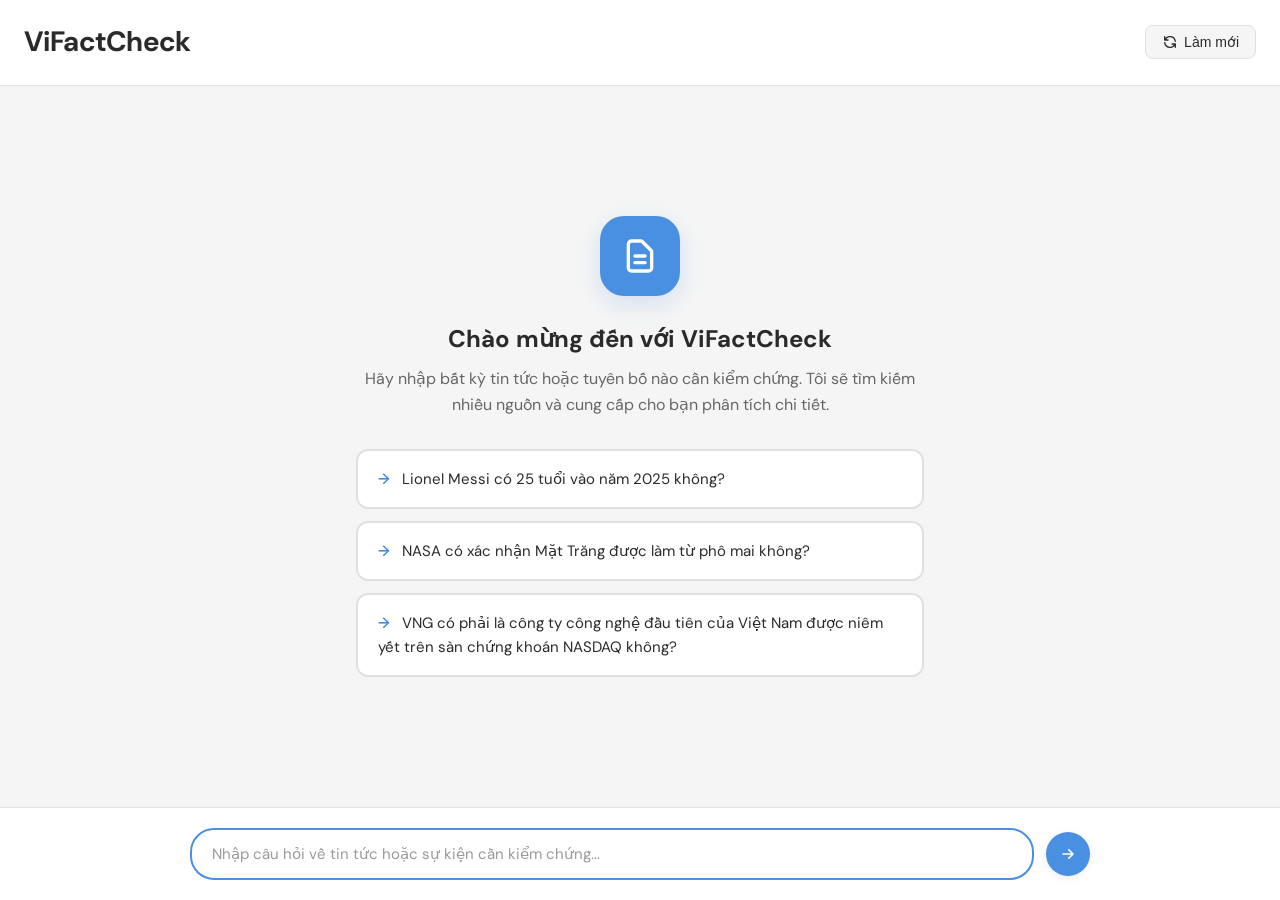
==== commit 8c95db3a: "Update UI" ====
--- a/web_demo/backend/static/index.html
+++ b/web_demo/backend/static/index.html
@@ -28,10 +28,10 @@
             --user-border: #ffb3b3;
             --user-icon: #ff6b6b;
 
-            /* Assistant message colors (amber/yellow) */
-            --assistant-bg: #fff4e0;
-            --assistant-border: #ffd966;
-            --assistant-icon: #f59e0b;
+            /* Assistant message colors (clean white with blue accents) */
+            --assistant-bg: #ffffff;
+            --assistant-border: #d1dce6;
+            --assistant-icon: #4a90e2;
 
             /* Tool call colors */
             --tool-bg: #f8f9fa;
@@ -67,6 +67,9 @@
             border-bottom: 1px solid var(--tool-border);
             padding: 1.25rem 1.5rem;
             flex-shrink: 0;
+            display: flex;
+            align-items: center;
+            justify-content: space-between;
         }
 
         h1 {
@@ -76,25 +79,54 @@
             letter-spacing: -0.02em;
         }
 
+        .clear-button {
+            padding: 0.5rem 1rem;
+            background: var(--bg-main);
+            border: 1px solid var(--tool-border);
+            border-radius: 8px;
+            color: var(--text-primary);
+            font-size: 0.875rem;
+            font-weight: 500;
+            cursor: pointer;
+            transition: all 0.2s;
+            display: flex;
+            align-items: center;
+            gap: 0.375rem;
+        }
+
+        .clear-button:hover {
+            background: var(--assistant-icon);
+            color: white;
+            border-color: var(--assistant-icon);
+        }
+
+        .clear-button svg {
+            width: 16px;
+            height: 16px;
+            stroke-width: 2;
+        }
+
         /* Chat Container */
         .chat-container {
             flex: 1;
             overflow-y: auto;
-            padding: 2rem 1rem;
+            padding: 2rem 0;
             display: flex;
             flex-direction: column;
             gap: 1.5rem;
+            width: 100%;
+        }
+
+        /* Message Bubbles */
+        .message {
+            padding: 0 1rem;
+            display: flex;
+            gap: 0.75rem;
+            align-items: flex-start;
+            animation: slideIn 0.3s ease-out;
             max-width: 900px;
             margin: 0 auto;
             width: 100%;
-        }
-
-        /* Message Bubbles */
-        .message {
-            display: flex;
-            gap: 0.75rem;
-            align-items: flex-start;
-            animation: slideIn 0.3s ease-out;
         }
 
         @keyframes slideIn {
@@ -363,7 +395,7 @@
             height: 16px;
             border: 2px solid rgba(0, 0, 0, 0.1);
             border-radius: 50%;
-            border-top-color: var(--assistant-icon);
+            border-top-color: var(--warning-text);
             animation: spin 0.8s linear infinite;
         }
 
@@ -429,8 +461,8 @@
         }
 
         .step-item.running {
-            border-left-color: var(--assistant-icon);
-            background: rgba(245, 158, 11, 0.05);
+            border-left-color: var(--warning-text);
+            background: rgba(74, 144, 226, 0.05);
             animation: pulse-border 2s ease-in-out infinite;
         }
 
@@ -453,7 +485,7 @@
         }
 
         .step-item.running .step-icon {
-            background: var(--assistant-icon);
+            background: var(--warning-text);
             color: white;
             animation: pulse-glow 2s ease-in-out infinite;
         }
@@ -465,7 +497,7 @@
             width: 100%;
             height: 100%;
             border-radius: 50%;
-            background: var(--assistant-icon);
+            background: var(--warning-text);
             opacity: 0.4;
             animation: ripple 2s ease-out infinite;
         }
@@ -671,7 +703,7 @@
             width: 44px;
             height: 44px;
             border-radius: 50%;
-            background: linear-gradient(135deg, var(--assistant-icon), #ea580c);
+            background: var(--assistant-icon);
             border: none;
             cursor: pointer;
             display: flex;
@@ -684,7 +716,7 @@
 
         .send-button:hover:not(:disabled) {
             transform: scale(1.05);
-            box-shadow: 0 4px 12px rgba(245, 158, 11, 0.3);
+            box-shadow: 0 4px 12px rgba(74, 144, 226, 0.3);
         }
 
         .send-button:disabled {
@@ -707,7 +739,7 @@
             align-items: center;
             justify-content: center;
             text-align: center;
-            padding: 3rem 1.5rem;
+            padding: 3rem 1rem;
             max-width: 600px;
             margin: 0 auto;
             height: 100%;
@@ -716,13 +748,13 @@
         .empty-icon {
             width: 80px;
             height: 80px;
-            background: linear-gradient(135deg, var(--assistant-icon), #ea580c);
+            background: var(--assistant-icon);
             border-radius: 24px;
             display: flex;
             align-items: center;
             justify-content: center;
             margin-bottom: 1.5rem;
-            box-shadow: 0 8px 24px rgba(245, 158, 11, 0.2);
+            box-shadow: 0 8px 24px rgba(74, 144, 226, 0.2);
         }
 
         .empty-icon svg {
@@ -826,6 +858,14 @@
 <body>
     <header>
         <h1>ViFactCheck</h1>
+        <button class="clear-button" id="clearButton" onclick="clearChat()">
+            <svg fill="none" stroke="currentColor" viewBox="0 0 24 24">
+                <path stroke-linecap="round" stroke-linejoin="round"
+                    d="M4 4v5h.582m15.356 2A8.001 8.001 0 004.582 9m0 0H9m11 11v-5h-.581m0 0a8.003 8.003 0 01-15.357-2m15.357 2H15">
+                </path>
+            </svg>
+            Làm mới
+        </button>
     </header>
 
     <div class="chat-container" id="chatContainer">
@@ -883,6 +923,36 @@
         let processingElement = null;
         let currentAssistantContent = null; // Track the current assistant message content
         let messageCounter = 0; // Counter for unique message IDs
+        let abortController = null; // Track abort controller for canceling requests
+
+        function clearChat() {
+            // Cancel any ongoing request
+            if (abortController) {
+                abortController.abort();
+                abortController = null;
+            }
+
+            // Remove all messages except the empty state
+            const messages = chatContainer.querySelectorAll('.message, .processing');
+            messages.forEach(msg => msg.remove());
+
+            // Show empty state again with example questions
+            if (emptyState) {
+                emptyState.style.display = 'flex';
+            }
+
+            // Reset state variables
+            currentToolCalls = [];
+            processingElement = null;
+            currentAssistantContent = null;
+            messageCounter = 0;
+
+            // Clear and enable input
+            claimInput.value = '';
+            claimInput.disabled = false;
+            sendButton.disabled = false;
+            claimInput.focus();
+        }
 
         function fillExample(text) {
             claimInput.value = text;
@@ -1310,10 +1380,14 @@
             addProcessing();
 
             try {
+                // Create new abort controller for this request
+                abortController = new AbortController();
+
                 const response = await fetch('/api/check', {
                     method: 'POST',
                     headers: { 'Content-Type': 'application/json' },
-                    body: JSON.stringify({ claim })
+                    body: JSON.stringify({ claim }),
+                    signal: abortController.signal
                 });
 
                 if (!response.ok) throw new Error('Network response was not ok');
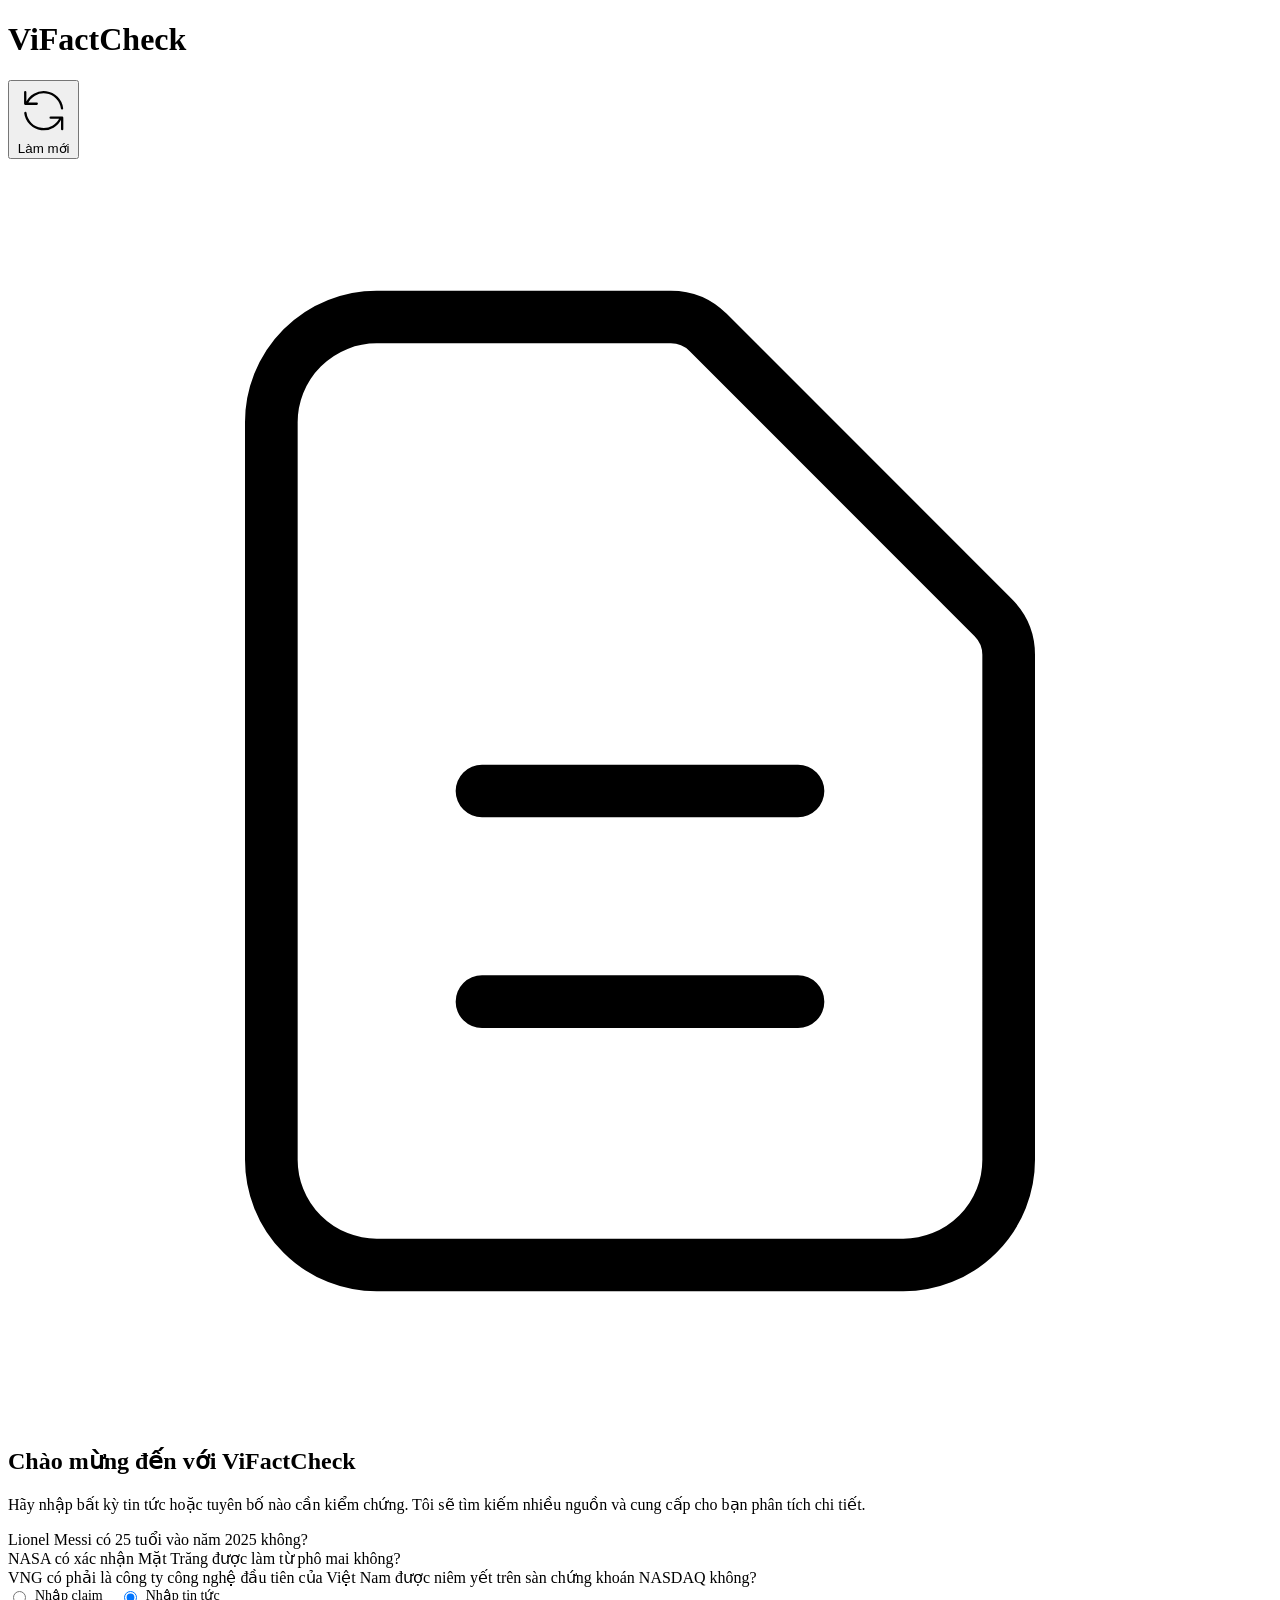
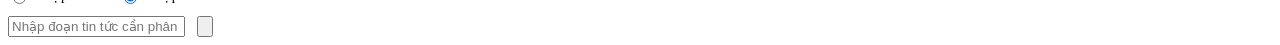
==== commit 3dfa9a92: "feat: Handle multiple claims - Add decompose news to multiple claims - Add ClaimExtractor and DocsSu" ====
--- a/web_demo/backend/static/index.html
+++ b/web_demo/backend/static/index.html
@@ -10,849 +10,7 @@
     <link
         href="https://fonts.googleapis.com/css2?family=DM+Sans:wght@400;500;600;700&family=JetBrains+Mono:wght@400;500&display=swap"
         rel="stylesheet">
-    <style>
-        * {
-            box-sizing: border-box;
-            margin: 0;
-            padding: 0;
-        }
-
-        :root {
-            --bg-main: #f5f5f5;
-            --bg-white: #ffffff;
-            --text-primary: #2a2a2a;
-            --text-secondary: #666666;
-
-            /* User message colors (coral/red) */
-            --user-bg: #ffe5e5;
-            --user-border: #ffb3b3;
-            --user-icon: #ff6b6b;
-
-            /* Assistant message colors (clean white with blue accents) */
-            --assistant-bg: #ffffff;
-            --assistant-border: #d1dce6;
-            --assistant-icon: #4a90e2;
-
-            /* Tool call colors */
-            --tool-bg: #f8f9fa;
-            --tool-border: #e0e0e0;
-
-            /* Status colors */
-            --success-bg: #e8f5e9;
-            --success-text: #2e7d32;
-            --danger-bg: #ffebee;
-            --danger-text: #c62828;
-            --warning-bg: #fff8e1;
-            --warning-text: #f57c00;
-
-            /* Shadows */
-            --shadow-sm: 0 1px 3px rgba(0, 0, 0, 0.05);
-            --shadow-md: 0 2px 8px rgba(0, 0, 0, 0.08);
-        }
-
-        body {
-            font-family: 'DM Sans', -apple-system, sans-serif;
-            background: var(--bg-main);
-            color: var(--text-primary);
-            line-height: 1.6;
-            display: flex;
-            flex-direction: column;
-            height: 100vh;
-            overflow: hidden;
-        }
-
-        /* Header */
-        header {
-            background: var(--bg-white);
-            border-bottom: 1px solid var(--tool-border);
-            padding: 1.25rem 1.5rem;
-            flex-shrink: 0;
-            display: flex;
-            align-items: center;
-            justify-content: space-between;
-        }
-
-        h1 {
-            font-size: 1.75rem;
-            font-weight: 700;
-            color: var(--text-primary);
-            letter-spacing: -0.02em;
-        }
-
-        .clear-button {
-            padding: 0.5rem 1rem;
-            background: var(--bg-main);
-            border: 1px solid var(--tool-border);
-            border-radius: 8px;
-            color: var(--text-primary);
-            font-size: 0.875rem;
-            font-weight: 500;
-            cursor: pointer;
-            transition: all 0.2s;
-            display: flex;
-            align-items: center;
-            gap: 0.375rem;
-        }
-
-        .clear-button:hover {
-            background: var(--assistant-icon);
-            color: white;
-            border-color: var(--assistant-icon);
-        }
-
-        .clear-button svg {
-            width: 16px;
-            height: 16px;
-            stroke-width: 2;
-        }
-
-        /* Chat Container */
-        .chat-container {
-            flex: 1;
-            overflow-y: auto;
-            padding: 2rem 0;
-            display: flex;
-            flex-direction: column;
-            gap: 1.5rem;
-            width: 100%;
-        }
-
-        /* Message Bubbles */
-        .message {
-            padding: 0 1rem;
-            display: flex;
-            gap: 0.75rem;
-            align-items: flex-start;
-            animation: slideIn 0.3s ease-out;
-            max-width: 900px;
-            margin: 0 auto;
-            width: 100%;
-        }
-
-        @keyframes slideIn {
-            from {
-                opacity: 0;
-                transform: translateY(10px);
-            }
-
-            to {
-                opacity: 1;
-                transform: translateY(0);
-            }
-        }
-
-        .message-icon {
-            width: 36px;
-            height: 36px;
-            border-radius: 50%;
-            display: flex;
-            align-items: center;
-            justify-content: center;
-            flex-shrink: 0;
-        }
-
-        .message-icon svg {
-            width: 20px;
-            height: 20px;
-            stroke: white;
-            stroke-width: 2;
-            fill: none;
-        }
-
-        .user-message .message-icon {
-            background: var(--user-icon);
-        }
-
-        .assistant-message .message-icon {
-            background: var(--assistant-icon);
-        }
-
-        .message-content {
-            flex: 1;
-            background: var(--bg-white);
-            border-radius: 12px;
-            padding: 1rem 1.25rem;
-            box-shadow: var(--shadow-sm);
-            border: 1px solid var(--tool-border);
-        }
-
-        .user-message .message-content {
-            background: var(--user-bg);
-            border-color: var(--user-border);
-        }
-
-        .assistant-message .message-content {
-            background: var(--assistant-bg);
-            border-color: var(--assistant-border);
-        }
-
-        .message-text {
-            font-size: 0.9375rem;
-            line-height: 1.6;
-            color: var(--text-primary);
-        }
-
-        /* Step-by-step plan styling */
-        .plan-section {
-            margin-top: 0.75rem;
-        }
-
-        .plan-title {
-            font-weight: 600;
-            margin-bottom: 0.5rem;
-            font-size: 0.9375rem;
-        }
-
-        .plan-section ol {
-            margin-left: 1.25rem;
-            color: var(--text-secondary);
-        }
-
-        .plan-section li {
-            margin-bottom: 0.25rem;
-            font-size: 0.875rem;
-        }
-
-        /* Tool Call Section */
-        .tool-call {
-            background: var(--bg-white);
-            border: 1px solid var(--tool-border);
-            border-radius: 10px;
-            overflow: hidden;
-            margin-top: 0.75rem;
-            box-shadow: var(--shadow-sm);
-            transition: all 0.2s;
-        }
-
-        .tool-call:hover {
-            box-shadow: var(--shadow-md);
-        }
-
-        .tool-call.tool-info {
-            border-left: 3px solid #3b82f6;
-        }
-
-        .tool-call.tool-success {
-            border-left: 3px solid var(--success-text);
-        }
-
-        .tool-call.tool-error {
-            border-left: 3px solid var(--danger-text);
-        }
-
-        .tool-call.tool-warning {
-            border-left: 3px solid var(--warning-text);
-        }
-
-        .tool-header {
-            padding: 0.875rem 1rem;
-            font-size: 0.875rem;
-            font-weight: 500;
-            color: var(--text-primary);
-            display: flex;
-            gap: 0.75rem;
-            align-items: center;
-            cursor: pointer;
-            user-select: none;
-            transition: background 0.2s;
-        }
-
-        .tool-header:hover {
-            background: rgba(0, 0, 0, 0.02);
-        }
-
-        .tool-icon {
-            width: 20px;
-            height: 20px;
-            flex-shrink: 0;
-            display: flex;
-            align-items: center;
-            justify-content: center;
-            border-radius: 4px;
-            font-size: 0.875rem;
-        }
-
-        .tool-info .tool-icon {
-            color: #3b82f6;
-            background: rgba(59, 130, 246, 0.1);
-        }
-
-        .tool-success .tool-icon {
-            color: var(--success-text);
-            background: var(--success-bg);
-        }
-
-        .tool-error .tool-icon {
-            color: var(--danger-text);
-            background: var(--danger-bg);
-        }
-
-        .tool-warning .tool-icon {
-            color: var(--warning-text);
-            background: var(--warning-bg);
-        }
-
-        .tool-label {
-            flex: 1;
-            display: flex;
-            flex-direction: column;
-            gap: 0.125rem;
-        }
-
-        .tool-title {
-            font-weight: 600;
-            font-size: 0.875rem;
-            color: var(--text-primary);
-        }
-
-        .tool-summary {
-            font-size: 0.8125rem;
-            color: var(--text-secondary);
-            font-weight: 400;
-        }
-
-        .tool-arrow {
-            transition: transform 0.3s ease;
-            width: 16px;
-            height: 16px;
-            stroke: var(--text-secondary);
-            flex-shrink: 0;
-        }
-
-        .tool-call.collapsed .tool-arrow {
-            transform: rotate(-90deg);
-        }
-
-        .tool-content {
-            padding: 1rem;
-            border-top: 1px solid var(--tool-border);
-            font-family: 'JetBrains Mono', monospace;
-            font-size: 0.8125rem;
-            color: var(--text-secondary);
-            line-height: 1.6;
-            max-height: 400px;
-            overflow-y: auto;
-            background: var(--tool-bg);
-        }
-
-        .tool-content pre {
-            margin: 0;
-            white-space: pre-wrap;
-            word-break: break-word;
-        }
-
-        .tool-call.collapsed .tool-content {
-            display: none;
-        }
-
-        /* ANSI Color Styles */
-        .ansi-green {
-            color: #2e7d32;
-            font-weight: 500;
-        }
-
-        .ansi-yellow {
-            color: #f57c00;
-            font-weight: 500;
-        }
-
-        .ansi-red {
-            color: #c62828;
-            font-weight: 500;
-        }
-
-        .ansi-blue {
-            color: #1976d2;
-            font-weight: 500;
-        }
-
-        .ansi-magenta {
-            color: #7b1fa2;
-            font-weight: 500;
-        }
-
-        .ansi-cyan {
-            color: #0097a7;
-            font-weight: 500;
-        }
-
-        .ansi-reset {
-            color: inherit;
-        }
-
-        /* Processing Indicator */
-        .processing {
-            display: flex;
-            align-items: center;
-            gap: 0.5rem;
-            color: var(--text-secondary);
-            font-size: 0.875rem;
-            padding: 0.5rem 0;
-        }
-
-        .spinner {
-            width: 16px;
-            height: 16px;
-            border: 2px solid rgba(0, 0, 0, 0.1);
-            border-radius: 50%;
-            border-top-color: var(--warning-text);
-            animation: spin 0.8s linear infinite;
-        }
-
-        @keyframes spin {
-            to {
-                transform: rotate(360deg);
-            }
-        }
-
-        @keyframes pulse-glow {
-
-            0%,
-            100% {
-                box-shadow: 0 0 0 0 rgba(245, 158, 11, 0.4);
-            }
-
-            50% {
-                box-shadow: 0 0 0 4px rgba(245, 158, 11, 0.1);
-            }
-        }
-
-        @keyframes pulse-border {
-
-            0%,
-            100% {
-                border-left-width: 3px;
-            }
-
-            50% {
-                border-left-width: 5px;
-            }
-        }
-
-        @keyframes ripple {
-            0% {
-                transform: scale(1);
-                opacity: 0.4;
-            }
-
-            100% {
-                transform: scale(2);
-                opacity: 0;
-            }
-        }
-
-        /* Step-based Progress UI */
-        .steps-container {
-            margin-top: 1rem;
-            display: flex;
-            flex-direction: column;
-            gap: 0.75rem;
-        }
-
-        .step-item {
-            display: flex;
-            gap: 0.75rem;
-            align-items: flex-start;
-            padding: 0.75rem;
-            background: rgba(255, 255, 255, 0.5);
-            border-radius: 8px;
-            border-left: 3px solid transparent;
-            transition: all 0.3s;
-        }
-
-        .step-item.running {
-            border-left-color: var(--warning-text);
-            background: rgba(74, 144, 226, 0.05);
-            animation: pulse-border 2s ease-in-out infinite;
-        }
-
-        .step-item.complete {
-            border-left-color: var(--success-text);
-            background: rgba(46, 125, 50, 0.05);
-        }
-
-        .step-icon {
-            width: 24px;
-            height: 24px;
-            border-radius: 50%;
-            display: flex;
-            align-items: center;
-            justify-content: center;
-            flex-shrink: 0;
-            font-size: 0.75rem;
-            font-weight: 600;
-            position: relative;
-        }
-
-        .step-item.running .step-icon {
-            background: var(--warning-text);
-            color: white;
-            animation: pulse-glow 2s ease-in-out infinite;
-        }
-
-        /* Ripple effect for running icon */
-        .step-item.running .step-icon::before {
-            content: '';
-            position: absolute;
-            width: 100%;
-            height: 100%;
-            border-radius: 50%;
-            background: var(--warning-text);
-            opacity: 0.4;
-            animation: ripple 2s ease-out infinite;
-        }
-
-        .step-item.complete .step-icon {
-            background: var(--success-text);
-            color: white;
-        }
-
-        .step-icon.spinner-icon {
-            border: 2px solid rgba(255, 255, 255, 0.3);
-            border-top-color: white;
-            animation: spin 0.8s linear infinite;
-        }
-
-        .step-content {
-            flex: 1;
-        }
-
-        .step-title {
-            font-weight: 600;
-            font-size: 0.9375rem;
-            color: var(--text-primary);
-            margin-bottom: 0.25rem;
-        }
-
-        .step-detail {
-            font-size: 0.875rem;
-            color: var(--text-secondary);
-            line-height: 1.5;
-            white-space: pre-wrap;
-            /* Preserve line breaks and formatting */
-            word-wrap: break-word;
-            /* Break long URLs */
-        }
-
-        .step-result {
-            margin-top: 0.5rem;
-            padding: 0.5rem;
-            background: rgba(255, 255, 255, 0.7);
-            border-radius: 6px;
-            font-size: 0.875rem;
-            color: var(--text-primary);
-            line-height: 1.5;
-        }
-
-
-        /* Result Section */
-        .result-section {
-            margin-top: 1rem;
-        }
-
-        .verdict-badge {
-            display: inline-flex;
-            align-items: center;
-            gap: 0.5rem;
-            padding: 0.5rem 1rem;
-            border-radius: 20px;
-            font-weight: 600;
-            font-size: 0.875rem;
-            text-transform: uppercase;
-            letter-spacing: 0.025em;
-            margin-bottom: 1rem;
-        }
-
-        .verdict-SUPPORTED {
-            background: var(--success-bg);
-            color: var(--success-text);
-        }
-
-        .verdict-REFUTED {
-            background: var(--danger-bg);
-            color: var(--danger-text);
-        }
-
-        .verdict-NEI {
-            background: var(--warning-bg);
-            color: var(--warning-text);
-        }
-
-        .section-title {
-            font-weight: 600;
-            font-size: 0.9375rem;
-            margin: 1.25rem 0 0.75rem 0;
-            color: var(--text-primary);
-        }
-
-        .justification-text {
-            line-height: 1.7;
-            color: var(--text-primary);
-            font-size: 0.9375rem;
-        }
-
-        .justification-text b {
-            font-weight: 600;
-        }
-
-        .justification-text a {
-            color: #0066cc;
-            text-decoration: underline;
-        }
-
-        .evidence-grid {
-            display: grid;
-            grid-template-columns: repeat(auto-fill, minmax(260px, 1fr));
-            gap: 0.75rem;
-            list-style: none;
-            margin-top: 0.75rem;
-        }
-
-        .evidence-card {
-            background: rgba(255, 255, 255, 0.6);
-            border: 1px solid var(--tool-border);
-            border-radius: 8px;
-            padding: 1rem;
-            font-size: 0.875rem;
-            line-height: 1.5;
-            transition: all 0.2s;
-        }
-
-        .evidence-card:hover {
-            border-color: var(--assistant-border);
-            box-shadow: var(--shadow-md);
-        }
-
-        .evidence-title {
-            font-weight: 600;
-            color: var(--text-primary);
-            margin-bottom: 0.5rem;
-        }
-
-        .evidence-text {
-            color: var(--text-secondary);
-            margin-bottom: 0.75rem;
-        }
-
-        .evidence-link {
-            display: flex;
-            align-items: center;
-            gap: 0.375rem;
-            font-size: 0.75rem;
-            color: #0066cc;
-            text-decoration: none;
-            padding-top: 0.75rem;
-            border-top: 1px solid var(--tool-border);
-        }
-
-        .evidence-link:hover {
-            text-decoration: underline;
-        }
-
-        .evidence-link svg {
-            width: 12px;
-            height: 12px;
-            flex-shrink: 0;
-        }
-
-        .evidence-link span {
-            overflow: hidden;
-            text-overflow: ellipsis;
-            white-space: nowrap;
-        }
-
-        /* Input Section */
-        .input-section {
-            background: var(--bg-white);
-            border-top: 1px solid var(--tool-border);
-            padding: 1.25rem 1.5rem;
-            flex-shrink: 0;
-        }
-
-        .input-wrapper {
-            max-width: 900px;
-            margin: 0 auto;
-            display: flex;
-            gap: 0.75rem;
-            align-items: center;
-        }
-
-        .input-field {
-            flex: 1;
-            background: var(--bg-main);
-            border: 2px solid var(--tool-border);
-            border-radius: 24px;
-            padding: 0.875rem 1.25rem;
-            font-family: inherit;
-            font-size: 0.9375rem;
-            color: var(--text-primary);
-            outline: none;
-            transition: all 0.2s;
-        }
-
-        .input-field:focus {
-            border-color: var(--assistant-icon);
-            background: var(--bg-white);
-        }
-
-        .input-field::placeholder {
-            color: #999;
-        }
-
-        .send-button {
-            width: 44px;
-            height: 44px;
-            border-radius: 50%;
-            background: var(--assistant-icon);
-            border: none;
-            cursor: pointer;
-            display: flex;
-            align-items: center;
-            justify-content: center;
-            transition: all 0.2s;
-            flex-shrink: 0;
-            box-shadow: var(--shadow-md);
-        }
-
-        .send-button:hover:not(:disabled) {
-            transform: scale(1.05);
-            box-shadow: 0 4px 12px rgba(74, 144, 226, 0.3);
-        }
-
-        .send-button:disabled {
-            opacity: 0.5;
-            cursor: not-allowed;
-        }
-
-        .send-button svg {
-            width: 20px;
-            height: 20px;
-            stroke: white;
-            fill: none;
-            stroke-width: 2;
-        }
-
-        /* Empty State */
-        .empty-state {
-            display: flex;
-            flex-direction: column;
-            align-items: center;
-            justify-content: center;
-            text-align: center;
-            padding: 3rem 1rem;
-            max-width: 600px;
-            margin: 0 auto;
-            height: 100%;
-        }
-
-        .empty-icon {
-            width: 80px;
-            height: 80px;
-            background: var(--assistant-icon);
-            border-radius: 24px;
-            display: flex;
-            align-items: center;
-            justify-content: center;
-            margin-bottom: 1.5rem;
-            box-shadow: 0 8px 24px rgba(74, 144, 226, 0.2);
-        }
-
-        .empty-icon svg {
-            width: 40px;
-            height: 40px;
-            stroke: white;
-            fill: none;
-            stroke-width: 2;
-        }
-
-        .empty-title {
-            font-size: 1.5rem;
-            font-weight: 700;
-            color: var(--text-primary);
-            margin-bottom: 0.5rem;
-        }
-
-        .empty-description {
-            font-size: 1rem;
-            color: var(--text-secondary);
-            margin-bottom: 2rem;
-            line-height: 1.6;
-        }
-
-        .example-questions {
-            display: grid;
-            gap: 0.75rem;
-            width: 100%;
-        }
-
-        .example-card {
-            background: var(--bg-white);
-            border: 2px solid var(--tool-border);
-            border-radius: 12px;
-            padding: 1rem 1.25rem;
-            text-align: left;
-            cursor: pointer;
-            transition: all 0.2s;
-            font-size: 0.9375rem;
-            color: var(--text-primary);
-        }
-
-        .example-card:hover {
-            border-color: var(--assistant-icon);
-            background: var(--assistant-bg);
-            transform: translateY(-2px);
-            box-shadow: var(--shadow-md);
-        }
-
-        .example-card::before {
-            content: '→';
-            margin-right: 0.5rem;
-            color: var(--assistant-icon);
-            font-weight: 600;
-        }
-
-        /* Utilities */
-        .hidden {
-            display: none !important;
-        }
-
-        /* Scrollbar styling */
-        .chat-container::-webkit-scrollbar,
-        .tool-content::-webkit-scrollbar {
-            width: 8px;
-        }
-
-        .chat-container::-webkit-scrollbar-track,
-        .tool-content::-webkit-scrollbar-track {
-            background: transparent;
-        }
-
-        .chat-container::-webkit-scrollbar-thumb,
-        .tool-content::-webkit-scrollbar-thumb {
-            background: #d0d0d0;
-            border-radius: 4px;
-        }
-
-        .chat-container::-webkit-scrollbar-thumb:hover,
-        .tool-content::-webkit-scrollbar-thumb:hover {
-            background: #b0b0b0;
-        }
-
-        /* Responsive */
-        @media (max-width: 768px) {
-            .chat-container {
-                padding: 1rem 0.75rem;
-            }
-
-            .evidence-grid {
-                grid-template-columns: 1fr;
-            }
-
-            h1 {
-                font-size: 1.5rem;
-            }
-        }
-    </style>
+    <link rel="stylesheet" href="/static/style.css">
 </head>
 
 <body>
@@ -903,576 +61,34 @@
 
     <div class="input-section">
         <div class="input-wrapper">
-            <input type="text" id="claimInput" class="input-field"
-                placeholder="Nhập câu hỏi về tin tức hoặc sự kiện cần kiểm chứng..." autocomplete="off">
-            <button class="send-button" id="sendButton" onclick="submitClaim()">
-                <svg fill="none" stroke="currentColor" viewBox="0 0 24 24">
-                    <path stroke-linecap="round" stroke-linejoin="round" d="M13 7l5 5m0 0l-5 5m5-5H6"></path>
-                </svg>
-            </button>
+            <!-- Mode Toggle -->
+            <div style="display: flex; gap: 1rem; margin-bottom: 0.75rem; align-items: center;">
+                <label
+                    style="display: inline-flex; align-items: center; gap: 0.375rem; cursor: pointer; font-size: 0.875rem;">
+                    <input type="radio" name="inputMode" value="claim" style="accent-color: var(--assistant-icon);">
+                    <span>Nhập claim</span>
+                </label>
+                <label
+                    style="display: inline-flex; align-items: center; gap: 0.375rem; cursor: pointer; font-size: 0.875rem;">
+                    <input type="radio" name="inputMode" value="article" checked
+                        style="accent-color: var(--assistant-icon);">
+                    <span>Nhập tin tức</span>
+                </label>
+            </div>
+
+            <div style="display: flex; gap: 0.75rem; align-items: center; width: 100%;">
+                <input type="text" id="claimInput" class="input-field" placeholder="Nhập đoạn tin tức cần phân tích..."
+                    autocomplete="off">
+                <button class="send-button" id="sendButton" onclick="submitClaim()">
+                    <svg fill="none" stroke="currentColor" viewBox="0 0 24 24">
+                        <path stroke-linecap="round" stroke-linejoin="round" d="M13 7l5 5m0 0l-5 5m5-5H6"></path>
+                    </svg>
+                </button>
+            </div>
         </div>
     </div>
 
-    <script>
-        const chatContainer = document.getElementById('chatContainer');
-        const claimInput = document.getElementById('claimInput');
-        const sendButton = document.getElementById('sendButton');
-        const emptyState = document.getElementById('emptyState');
-
-        let currentToolCalls = [];
-        let processingElement = null;
-        let currentAssistantContent = null; // Track the current assistant message content
-        let messageCounter = 0; // Counter for unique message IDs
-        let abortController = null; // Track abort controller for canceling requests
-
-        function clearChat() {
-            // Cancel any ongoing request
-            if (abortController) {
-                abortController.abort();
-                abortController = null;
-            }
-
-            // Remove all messages except the empty state
-            const messages = chatContainer.querySelectorAll('.message, .processing');
-            messages.forEach(msg => msg.remove());
-
-            // Show empty state again with example questions
-            if (emptyState) {
-                emptyState.style.display = 'flex';
-            }
-
-            // Reset state variables
-            currentToolCalls = [];
-            processingElement = null;
-            currentAssistantContent = null;
-            messageCounter = 0;
-
-            // Clear and enable input
-            claimInput.value = '';
-            claimInput.disabled = false;
-            sendButton.disabled = false;
-            claimInput.focus();
-        }
-
-        function fillExample(text) {
-            claimInput.value = text;
-            claimInput.focus();
-        }
-
-        function submitClaim() {
-            const claim = claimInput.value.trim();
-            if (!claim) {
-                claimInput.focus();
-                return;
-            }
-
-            // Hide empty state
-            if (emptyState) {
-                emptyState.style.display = 'none';
-            }
-
-            // Disable input
-            claimInput.disabled = true;
-            sendButton.disabled = true;
-
-            // Add user message
-            addUserMessage(claim);
-
-            // Clear input
-            claimInput.value = '';
-
-            // Add assistant response container
-            addAssistantMessage();
-
-            // Start fact checking
-            checkClaim(claim);
-        }
-
-        function addUserMessage(text) {
-            const messageDiv = document.createElement('div');
-            messageDiv.className = 'message user-message';
-            messageDiv.innerHTML = `
-                <div class="message-icon">
-                    <svg fill="none" stroke="currentColor" viewBox="0 0 24 24">
-                        <path stroke-linecap="round" stroke-linejoin="round" d="M16 7a4 4 0 11-8 0 4 4 0 018 0zM12 14a7 7 0 00-7 7h14a7 7 0 00-7-7z"></path>
-                    </svg>
-                </div>
-                <div class="message-content">
-                    <div class="message-text">${escapeHtml(text)}</div>
-                </div>
-            `;
-            chatContainer.appendChild(messageDiv);
-            scrollToBottom();
-        }
-
-        function addAssistantMessage() {
-            // Reset state for new message
-            messageCounter++;
-            processingElement = null;
-            stepsContainer = null;
-            stepMap = new Map();
-
-            const messageDiv = document.createElement('div');
-            messageDiv.className = 'message assistant-message';
-            messageDiv.id = `assistantMessage-${messageCounter}`;
-            messageDiv.innerHTML = `
-                <div class="message-icon">
-                    <svg fill="none" stroke="currentColor" viewBox="0 0 24 24">
-                        <path stroke-linecap="round" stroke-linejoin="round" d="M9.663 17h4.673M12 3v1m6.364 1.636l-.707.707M21 12h-1M4 12H3m3.343-5.657l-.707-.707m2.828 9.9a5 5 0 117.072 0l-.548.547A3.374 3.374 0 0014 18.469V19a2 2 0 11-4 0v-.531c0-.895-.356-1.754-.988-2.386l-.548-.547z"></path>
-                    </svg>
-                </div>
-                <div class="message-content" id="assistantContent-${messageCounter}">
-                </div>
-            `;
-            chatContainer.appendChild(messageDiv);
-
-            // Store reference to the current assistant content
-            currentAssistantContent = messageDiv.querySelector('.message-content');
-
-            scrollToBottom();
-        }
-
-        function parseAnsiCodes(text) {
-            // First escape HTML
-            let result = escapeHtml(text);
-
-            // Remove all ANSI escape sequences (starting with ESC or \033 or \x1b)
-            // This handles complex sequences like cursor movement, RGB colors, etc.
-            result = result.replace(/\x1b\[[0-9;]*m/g, '');
-            result = result.replace(/\033\[[0-9;]*m/g, '');
-
-            // Map simple ANSI codes to CSS classes
-            const ansiMap = {
-                '[93m': '<span class="ansi-yellow">',
-                '[92m': '<span class="ansi-green">',
-                '[91m': '<span class="ansi-red">',
-                '[94m': '<span class="ansi-blue">',
-                '[95m': '<span class="ansi-magenta">',
-                '[96m': '<span class="ansi-cyan">',
-                '[39m': '</span>',
-                '[0m': '</span>'
-            };
-
-            for (const [code, replacement] of Object.entries(ansiMap)) {
-                result = result.split(code).join(replacement);
-            }
-
-            // Remove any remaining ANSI-like patterns including RGB colors
-            // Pattern like [38;2;R;G;Bm or [48;2;R;G;Bm
-            result = result.replace(/\[38;2;\d+;\d+;\d+m/g, '');
-            result = result.replace(/\[48;2;\d+;\d+;\d+m/g, '');
-            // Generic pattern for any remaining [number;...m sequences
-            result = result.replace(/\[\d+(;\d+)*m/g, '');
-
-            return result;
-        }
-
-        function categorizeMessage(message) {
-            const lowerMsg = message.toLowerCase();
-
-            // Error patterns
-            if (lowerMsg.includes('error') || lowerMsg.includes('exception') ||
-                lowerMsg.includes('failed') || lowerMsg.includes('traceback') ||
-                lowerMsg.includes('[91m') || /ssl.*error/i.test(message)) {
-                return 'error';
-            }
-
-            // Success patterns
-            if (lowerMsg.includes('complete') || lowerMsg.includes('success') ||
-                lowerMsg.includes('verified') || lowerMsg.includes('[92m') ||
-                /is (supported|refuted)/i.test(message)) {
-                return 'success';
-            }
-
-            // Warning patterns
-            if (lowerMsg.includes('warning') || lowerMsg.includes('retry') ||
-                lowerMsg.includes('[93m') || lowerMsg.includes('timeout')) {
-                return 'warning';
-            }
-
-            return 'info';
-        }
-
-        function generateSummary(message, type) {
-            // Try to extract meaningful summary
-            const lines = message.split('\n').filter(l => l.trim());
-
-            if (type === 'error') {
-                // Extract error type
-                const errorMatch = message.match(/(Error|Exception):\s*(.+)/i);
-                if (errorMatch) {
-                    return 'Lỗi: ' + errorMatch[2].substring(0, 80);
-                }
-                if (message.includes('SSL')) {
-                    return 'Lỗi kết nối SSL';
-                }
-                return 'Đã xảy ra lỗi trong quá trình xử lý';
-            }
-
-            if (type === 'success') {
-                if (message.includes('refuted')) {
-                    return 'Đã bác bỏ tuyên bố';
-                }
-                if (message.includes('supported')) {
-                    return 'Đã xác nhận tuyên bố';
-                }
-                return 'Thực hiện thành công';
-            }
-
-            if (type === 'warning') {
-                return 'Cảnh báo: ' + (lines[0] || 'Có vấn đề cần lưu ý').substring(0, 80);
-            }
-
-            // For info, try to extract action
-            const claimMatch = message.match(/Claim:\s*"([^"]+)"/i);
-            if (claimMatch) {
-                return 'Đang kiểm chứng: ' + claimMatch[1].substring(0, 60) + '...';
-            }
-
-            if (message.includes('Verifying claim')) {
-                return 'Đang kiểm chứng tuyên bố';
-            }
-
-            if (message.includes('Asking question')) {
-                return 'Đặt câu hỏi kiểm chứng';
-            }
-
-            // Default to first meaningful line
-            const firstLine = lines.find(l => l.length > 10) || lines[0] || message;
-            return firstLine.substring(0, 80) + (firstLine.length > 80 ? '...' : '');
-        }
-
-        function getToolIcon(type) {
-            const icons = {
-                'info': 'ℹ️',
-                'success': '✓',
-                'error': '✕',
-                'warning': '⚠'
-            };
-            return icons[type] || 'ℹ️';
-        }
-
-        function getToolTitle(type) {
-            const titles = {
-                'info': 'Thông tin',
-                'success': 'Thành công',
-                'error': 'Lỗi',
-                'warning': 'Cảnh báo'
-            };
-            return titles[type] || 'Công cụ';
-        }
-
-        function addToolCall(message) {
-            if (!currentAssistantContent) return;
-
-            const type = categorizeMessage(message);
-            const summary = generateSummary(message, type);
-            const icon = getToolIcon(type);
-            const title = getToolTitle(type);
-            const formattedContent = parseAnsiCodes(message);
-
-            const toolDiv = document.createElement('div');
-            toolDiv.className = `tool-call tool-${type} collapsed`;
-            const toolId = 'tool-' + Date.now() + '-' + Math.random().toString(36).substr(2, 9);
-            toolDiv.id = toolId;
-            toolDiv.innerHTML = `
-                <div class="tool-header" onclick="toggleTool('${toolId}')">
-                    <div class="tool-icon">${icon}</div>
-                    <div class="tool-label">
-                        <div class="tool-title">${title}</div>
-                        <div class="tool-summary">${summary}</div>
-                    </div>
-                    <svg class="tool-arrow" fill="none" stroke="currentColor" viewBox="0 0 24 24">
-                        <path stroke-linecap="round" stroke-linejoin="round" d="M19 9l-7 7-7-7"></path>
-                    </svg>
-                </div>
-                <div class="tool-content"><pre>${formattedContent}</pre></div>
-            `;
-            currentAssistantContent.appendChild(toolDiv);
-            scrollToBottom();
-        }
-
-        function addProcessing() {
-            if (!currentAssistantContent) return;
-
-            processingElement = document.createElement('div');
-            processingElement.className = 'processing';
-            processingElement.id = 'processingIndicator';
-            processingElement.innerHTML = `
-                <div class="spinner"></div>
-                <span>Đang xử lý...</span>
-            `;
-            currentAssistantContent.appendChild(processingElement);
-            scrollToBottom();
-        }
-
-        function removeProcessing() {
-            if (processingElement) {
-                processingElement.remove();
-                processingElement = null;
-            }
-        }
-
-
-        // Step-based progress UI functions
-        let stepsContainer = null;
-        let stepMap = new Map(); // Maps event id to step element
-
-        function initStepsContainer() {
-            if (!currentAssistantContent || stepsContainer) return;
-
-            stepsContainer = document.createElement('div');
-            stepsContainer.className = 'steps-container';
-            stepsContainer.id = 'stepsContainer';
-            currentAssistantContent.appendChild(stepsContainer);
-        }
-
-        function addStep(stepData) {
-            initStepsContainer();
-
-            // Support both old format (step_id) and new format (id)
-            const eventId = stepData.id || stepData.step_id || Date.now().toString();
-            const status = stepData.status === 'inprogress' ? 'running' : stepData.status;
-
-            const stepDiv = document.createElement('div');
-            stepDiv.className = `step-item ${status}`;
-            stepDiv.id = `step-${eventId}`;
-
-            const iconContent = status === 'running' ?
-                '<div class="spinner-icon"></div>' :
-                '✓';
-
-            stepDiv.innerHTML = `
-                <div class="step-icon">${iconContent}</div>
-                <div class="step-content">
-                    <div class="step-title">${escapeHtml(stepData.title)}</div>
-                    ${stepData.detail ? `<div class="step-detail">${escapeHtml(stepData.detail)}</div>` : ''}
-                </div>
-            `;
-
-            stepsContainer.appendChild(stepDiv);
-            stepMap.set(eventId, stepDiv);
-            scrollToBottom();
-        }
-
-        function updateStep(stepData) {
-            // Support both old format (step_id) and new format (id)
-            const eventId = stepData.id || stepData.step_id;
-            const stepDiv = stepMap.get(eventId);
-            if (!stepDiv) {
-                console.warn('Step not found for update:', eventId);
-                return;
-            }
-
-            // Update status class if provided
-            if (stepData.status) {
-                const status = stepData.status === 'inprogress' ? 'running' : stepData.status;
-                stepDiv.className = `step-item ${status}`;
-
-                // Update icon
-                const iconDiv = stepDiv.querySelector('.step-icon');
-                if (status === 'complete') {
-                    iconDiv.innerHTML = '✓';
-                } else if (status === 'error') {
-                    iconDiv.innerHTML = '✕';
-                }
-            }
-
-            // Update or add detail
-            if (stepData.detail) {
-                const stepContent = stepDiv.querySelector('.step-content');
-                let detailDiv = stepContent.querySelector('.step-detail');
-
-                if (!detailDiv) {
-                    detailDiv = document.createElement('div');
-                    detailDiv.className = 'step-detail';
-                    stepContent.appendChild(detailDiv);
-                }
-                detailDiv.textContent = stepData.detail;
-            }
-
-            // Handle old 'result' field for backward compatibility
-            if (stepData.result) {
-                const stepContent = stepDiv.querySelector('.step-content');
-                let resultDiv = stepContent.querySelector('.step-result');
-                if (!resultDiv) {
-                    resultDiv = document.createElement('div');
-                    resultDiv.className = 'step-result';
-                    stepContent.appendChild(resultDiv);
-                }
-                resultDiv.textContent = stepData.result;
-            }
-
-            scrollToBottom();
-        }
-
-
-
-        function showResult(result) {
-            removeProcessing();
-
-            if (!currentAssistantContent) return;
-
-            const resultDiv = document.createElement('div');
-            resultDiv.className = 'result-section';
-
-            // Verdict
-            const verdict = result.verdict || 'NEI';
-            let verdictHTML = `<div class="verdict-badge verdict-${verdict}">${verdict}</div>`;
-
-            // Justification
-            let justification = result.justification || 'No justification provided.';
-            justification = justification
-                .replace(/\*\*(.*?)\*\*/g, '<b>$1</b>')
-                .replace(/\[(.*?)\]\((.*?)\)/g, '<a href="$2" target="_blank">$1</a>')
-                .replace(/\n/g, '<br>');
-
-            let justificationHTML = `
-                <div class="section-title">Giải trình</div>
-                <div class="justification-text">${justification}</div>
-            `;
-
-            // Evidence
-            let evidenceHTML = '';
-            const evidences = result.evidences || [];
-            if (evidences.length > 0) {
-                evidenceHTML = '<div class="section-title">Bằng chứng & Tham khảo</div><ul class="evidence-grid">';
-                evidences.forEach(evObj => {
-                    const content = typeof evObj === 'string' ? evObj : evObj.text;
-                    const url = typeof evObj === 'object' ? evObj.url : null;
-                    const title = typeof evObj === 'object' ? evObj.title : null;
-
-                    const cleanContent = content.replace(/\*\*/g, '').replace(/### Evidence from `[^`]+`\n/g, '');
-
-                    let cardHTML = '<li class="evidence-card">';
-                    if (title) {
-                        cardHTML += `<div class="evidence-title">${escapeHtml(title)}</div>`;
-                    }
-                    cardHTML += `<div class="evidence-text">${escapeHtml(cleanContent)}</div>`;
-                    if (url) {
-                        cardHTML += `
-                            <a href="${escapeHtml(url)}" target="_blank" class="evidence-link">
-                                <svg fill="none" stroke="currentColor" viewBox="0 0 24 24">
-                                    <path stroke-linecap="round" stroke-linejoin="round" d="M10 6H6a2 2 0 00-2 2v10a2 2 0 002 2h10a2 2 0 002-2v-4M14 4h6m0 0v6m0-6L10 14"></path>
-                                </svg>
-                                <span>${escapeHtml(url)}</span>
-                            </a>
-                        `;
-                    }
-                    cardHTML += '</li>';
-                    evidenceHTML += cardHTML;
-                });
-                evidenceHTML += '</ul>';
-            }
-
-            resultDiv.innerHTML = verdictHTML + justificationHTML + evidenceHTML;
-            currentAssistantContent.appendChild(resultDiv);
-
-            // Re-enable input
-            claimInput.disabled = false;
-            sendButton.disabled = false;
-            claimInput.focus();
-
-            scrollToBottom();
-        }
-
-        async function checkClaim(claim) {
-            addProcessing();
-
-            try {
-                // Create new abort controller for this request
-                abortController = new AbortController();
-
-                const response = await fetch('/api/check', {
-                    method: 'POST',
-                    headers: { 'Content-Type': 'application/json' },
-                    body: JSON.stringify({ claim }),
-                    signal: abortController.signal
-                });
-
-                if (!response.ok) throw new Error('Network response was not ok');
-
-                const reader = response.body.getReader();
-                const decoder = new TextDecoder();
-                let buffer = '';
-
-                while (true) {
-                    const { done, value } = await reader.read();
-                    if (done) break;
-
-                    buffer += decoder.decode(value, { stream: true });
-                    const lines = buffer.split('\n\n');
-                    buffer = lines.pop();
-
-                    for (const line of lines) {
-                        if (line.startsWith('event: ')) {
-                            const [meta, ...dataParts] = line.split('\n');
-                            const eventType = meta.replace('event: ', '').trim();
-                            const dataStr = dataParts.map(p => p.replace('data: ', '')).join('\n').trim();
-
-                            if (!dataStr) continue;
-                            const data = JSON.parse(dataStr);
-
-                            // Debug logging
-                            console.log('📨 Event received:', eventType, data);
-
-                            if (eventType === 'log') {
-                                addToolCall(data.message);
-                            } else if (eventType === 'step') {
-                                console.log('✨ Adding step:', data);
-                                addStep(data);
-                            } else if (eventType === 'step_update') {
-                                console.log('🔄 Updating step:', data);
-                                updateStep(data);
-                            } else if (eventType === 'result') {
-                                showResult(data);
-                            } else if (eventType === 'error') {
-                                removeProcessing();
-                                addToolCall('ERROR: ' + data.error);
-                                claimInput.disabled = false;
-                                sendButton.disabled = false;
-                            }
-                        }
-                    }
-                }
-            } catch (err) {
-                console.error(err);
-                removeProcessing();
-                addToolCall('Error connecting to server: ' + err.message);
-                claimInput.disabled = false;
-                sendButton.disabled = false;
-            }
-        }
-
-        function toggleTool(toolId) {
-            const toolElement = document.getElementById(toolId);
-            if (toolElement) {
-                toolElement.classList.toggle('collapsed');
-            }
-        }
-
-        function scrollToBottom() {
-            setTimeout(() => {
-                chatContainer.scrollTop = chatContainer.scrollHeight;
-            }, 100);
-        }
-
-        function escapeHtml(text) {
-            const div = document.createElement('div');
-            div.textContent = text;
-            return div.innerHTML;
-        }
-
-        // Allow Enter to submit
-        claimInput.addEventListener('keydown', (e) => {
-            if (e.key === 'Enter' && !claimInput.disabled) {
-                submitClaim();
-            }
-        });
-
-        // Focus input on load
-        claimInput.focus();
-    </script>
+    <script src="/static/script.js"></script>
 </body>
 
 </html>
